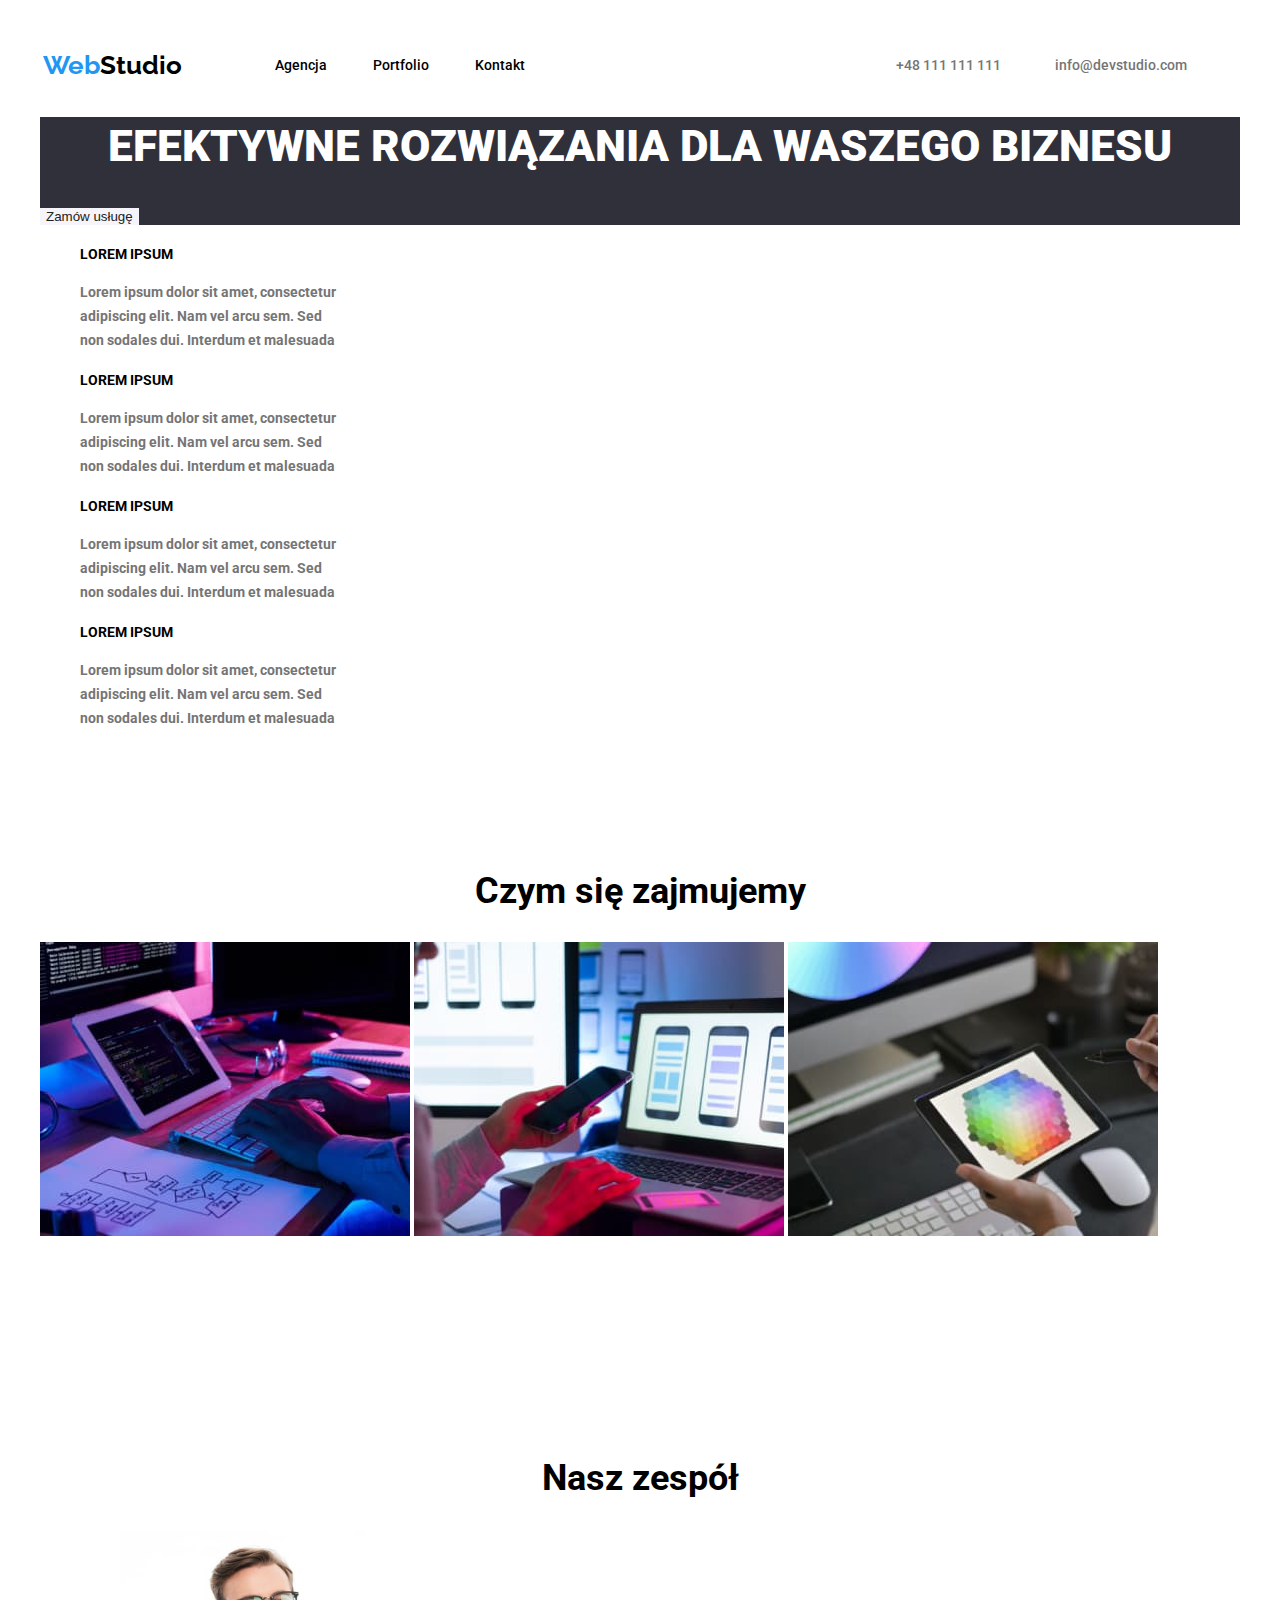
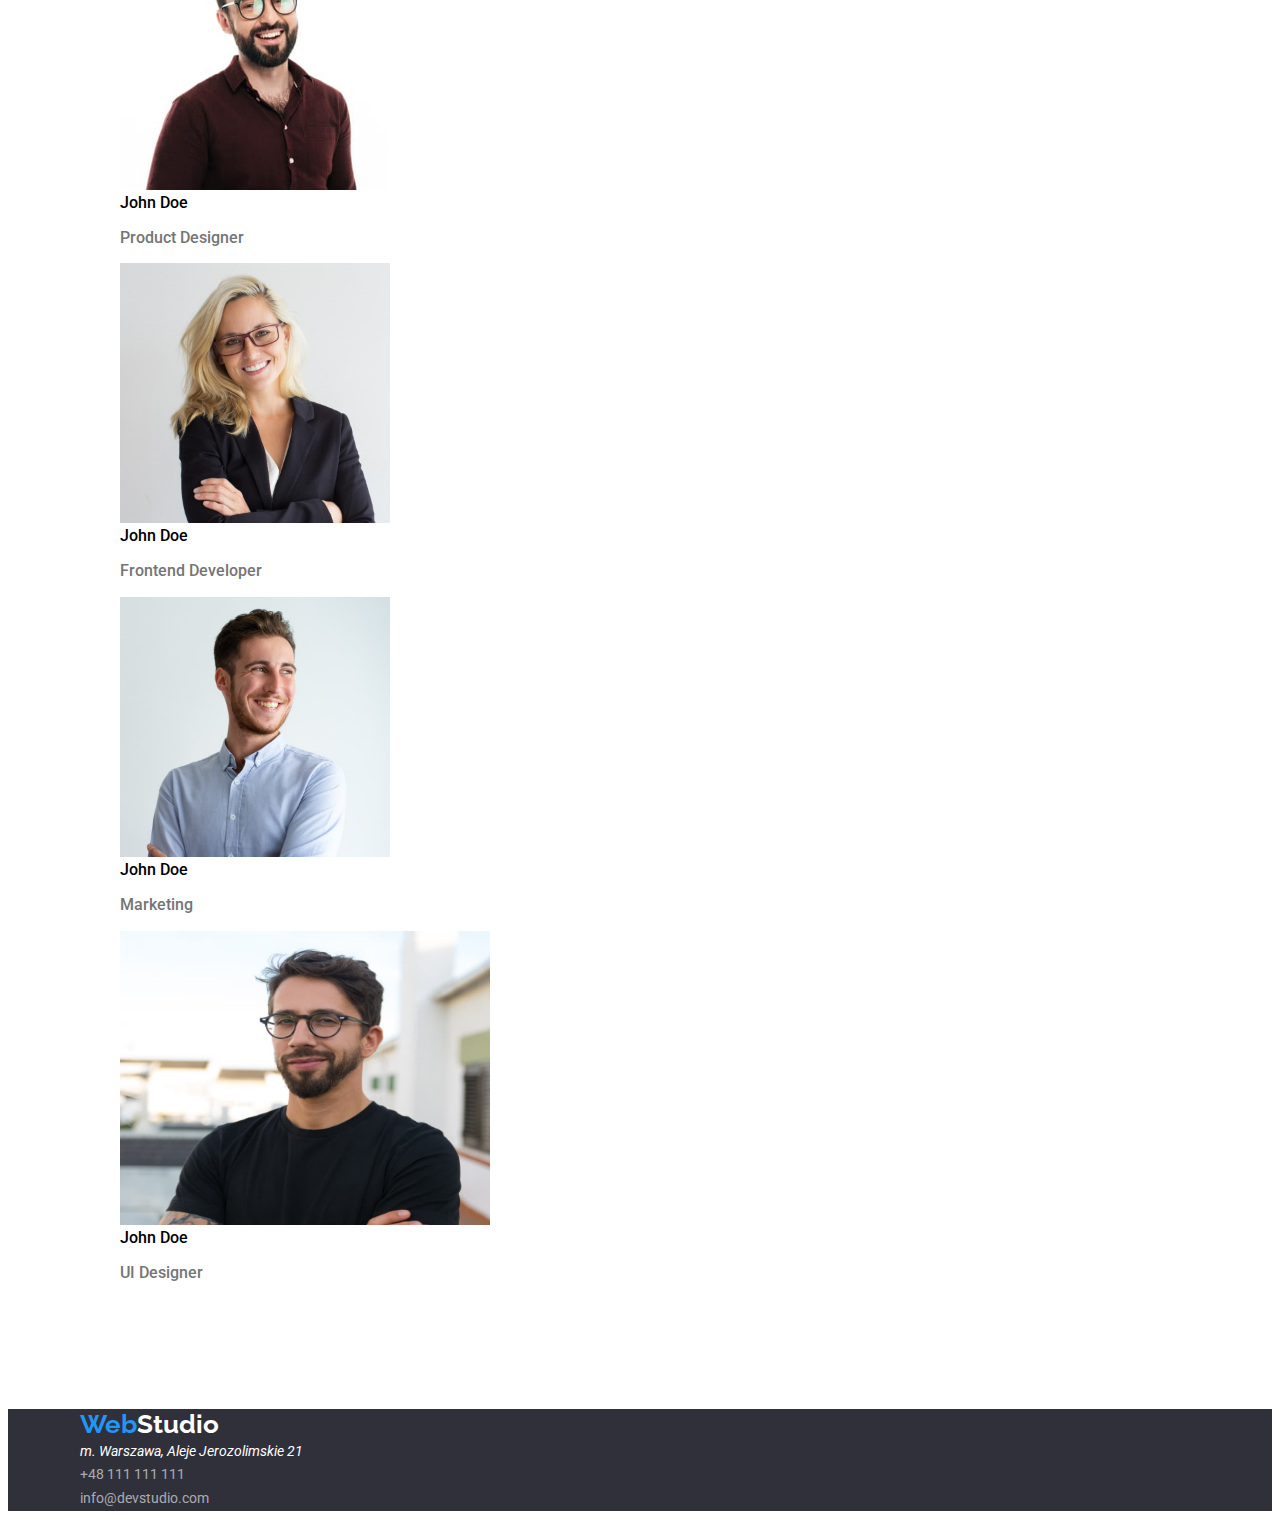
==== index.html @ 6ade0402 "put header into nav" ====
<!DOCTYPE html>
<html lang="pl">
  <head>
    <meta charset="UTF-8" />
    <meta name="description" content="Doradztwo biznesowe" />
    <title>WebStudio</title>
    <link rel="preconnect" href="https://fonts.googleapis.com" />
    <link rel="preconnect" href="https://fonts.gstatic.com" crossorigin />
    <link
      href="https://fonts.googleapis.com/css2?family=Raleway:wght@700&family=Roboto:wght@400;500;700;900&display=swap"
      rel="stylesheet"
    />
    <link href="css/styles.css" rel="stylesheet" />
    <link
      rel="stylesheet"
      href="https://cdnjs.cloudflare.com/ajax/libs/modern-normalize/1.1.0/modern-normalize.min.css"
      integrity="sha512-wpPYUAdjBVSE4KJnH1VR1HeZfpl1ub8YT/NKx4PuQ5NmX2tKuGu6U/JRp5y+Y8XG2tV+wKQpNHVUX03MfMFn9Q=="
      crossorigin="anonymous"
      referrerpolicy="no-referrer"
    />
  </head>
  <body>
    <header class="top">
      <div class="container">
        <nav>
          <a class="logo top-logo" href="./index.html">
            <span class="blue-text">Web</span
            ><span class="black-text">Studio</span>
          </a>
          <ul class="menu">
            <li class="menu-component">
              <a class="link" href="./agencja">Agencja</a>
            </li>
            <li class="menu-component">
              <a class="link" href="./portfolio.html">Portfolio</a>
            </li>
            <li class="menu-component">
              <a class="link" href="./kontakt">Kontakt</a>
            </li>
          </ul>
          <ul class="contact-list">
            <li class="contact-address">
              <a class="contact" href="tel:+48111111111">+48 111 111 111</a>
            </li>
            <li class="contact-address">
              <a class="contact" href="mailto:info@devstudio.com"
                >info@devstudio.com</a
              >
            </li>
          </ul>
        </nav>
      </div>
    </header>
    <main>
      <div class="container">
        <div class="dark-background">
          <h1 class="first-headline">
            EFEKTYWNE ROZWIĄZANIA DLA WASZEGO BIZNESU
          </h1>
          <button class="single-button" type="button">Zamów usługę</button>
        </div>
      </div>
      <div class="container">
        <ul>
          <li class="small-header">
            LOREM IPSUM
            <p class="latin-text">
              Lorem ipsum dolor sit amet, consectetur <br />
              adipiscing elit. Nam vel arcu sem. Sed <br />
              non sodales dui. Interdum et malesuada
            </p>
          </li>
          <li class="small-header">
            LOREM IPSUM
            <p class="latin-text">
              Lorem ipsum dolor sit amet, consectetur <br />
              adipiscing elit. Nam vel arcu sem. Sed <br />
              non sodales dui. Interdum et malesuada
            </p>
          </li>
          <li class="small-header">
            LOREM IPSUM
            <p class="latin-text">
              Lorem ipsum dolor sit amet, consectetur <br />
              adipiscing elit. Nam vel arcu sem. Sed <br />
              non sodales dui. Interdum et malesuada
            </p>
          </li>
          <li class="small-header">
            LOREM IPSUM
            <p class="latin-text">
              Lorem ipsum dolor sit amet, consectetur <br />
              adipiscing elit. Nam vel arcu sem. Sed <br />
              non sodales dui. Interdum et malesuada
            </p>
          </li>
        </ul>
      </div>
      <section class="section">
        <div class="container">
          <h2 class="medium-header">Czym się zajmujemy</h2>
          <img
            alt="working programer and his desk"
            width="370"
            height="294"
            src="images/first.jpg"
          />
          <img
            alt="application designer"
            width="370"
            height="294"
            src="images/second.jpg"
          />
          <img
            alt="graphic tablet and colour selection"
            width="370"
            height="294"
            src="images/third.jpg"
          />
        </div>
      </section>
      <section class="section">
        <div class="container">
          <h2 class="medium-header">Nasz zespół</h2>
          <ul>
            <li>
              <figure>
                <img
                  alt="picture of a product designer"
                  width="270"
                  height="260"
                  src="images/productdesign.jpg"
                />
                <figcaption class="name">
                  John Doe
                  <p class="position">Product Designer</p>
                </figcaption>
              </figure>
            </li>
            <li>
              <figure>
                <img
                  alt="picture of a frontend developer"
                  width="270"
                  height="260"
                  src="images/frontend.jpg"
                />
                <figcaption class="name">
                  John Doe
                  <p class="position">Frontend Developer</p>
                </figcaption>
              </figure>
            </li>
            <li>
              <figure>
                <img
                  alt="picture of a marketing specialist"
                  width="270"
                  height="260"
                  src="images/marketing.jpg"
                />
                <figcaption class="name">
                  John Doe
                  <p class="position">Marketing</p>
                </figcaption>
              </figure>
            </li>
            <li>
              <figure>
                <img
                  alt="picture of a UI designer"
                  width="370"
                  height="294"
                  src="images/uidesigner.jpg"
                />
                <figcaption class="name">
                  John Doe
                  <p class="position">UI Designer</p>
                </figcaption>
              </figure>
            </li>
          </ul>
        </div>
      </section>
    </main>
    <footer class="footer-background">
      <div class="container">
        <ul>
          <li>
            <a
              class="logo"
              href="https://zofiasylwisty.github.io/goit-markup-hw-01/"
            >
              <span class="blue-text">Web</span
              ><span class="white-text">Studio</span>
            </a>
          </li>
          <li>
            <address class="location">
              m. Warszawa, Aleje Jerozolimskie 21
            </address>
          </li>
          <li>
            <a class="bottom-links" href="tel:+48111111111">+48 111 111 111</a>
          </li>
          <li>
            <a class="bottom-links" href="mailto:info@devstudio.com"
              >info@devstudio.com</a
            >
          </li>
        </ul>
      </div>
    </footer>
  </body>
</html>
---- css/styles.css ----
body {
  font-family: "Roboto", sans-serif;
  font-family: inherit;
  background: var(--first-color);
  background: inherit;
}
:root {
  --first-color: #ffffff;
  --second-color: #f5f4fa;
  --third-color: #757575;
  --fourth-color: #2f303a;
  --fifth-color: #000000;
  --sixth-color: #212121;
  --seventh-color: #2196f3;
  --eight-color: #ffffff99;
}
.blue-text {
  font-family: "Raleway";
  font-size: 26px;
  font-weight: 700;
  line-height: 1.19;
  color: var(--seventh-color);
  text-decoration: none;
}
.black-text {
  font-family: "Raleway";
  font-size: 26px;
  font-weight: 700;
  line-height: 1.19;
  color: var(--fifth-color);
  text-decoration: none;
}
.white-text {
  font-family: "Raleway";
  font-size: 26px;
  font-weight: 700;
  line-height: 1.19;
  color: var(--first-color);
  text-decoration: none;
}
.logo {
  font-family: "Raleway";
  font-weight: 700;
  font-size: 26px;
  line-height: 1.19;
  text-decoration: none;
}
.link {
  font-family: "Roboto";
  font-weight: 500;
  font-size: 14px;
  line-height: 1.14;
  text-decoration: none;
  color: var(--fifth-color);
}
.link:hover,
.link:focus,
.link:active {
  color: var(--seventh-color);
}
.contact {
  font-family: "Roboto";
  font-size: 14px;
  font-weight: 500;
  line-height: 1.14;
  text-decoration: none;
  color: var(--third-color);
}
.contact:hover,
.contact:focus,
.contact:active {
  color: var(--seventh-color);
}
.dark-background {
  background-color: var(--fourth-color);
}
.first-headline {
  font-family: "Roboto";
  font-size: 44px;
  font-weight: 900;
  line-height: 1.36;
  text-align: center;
  color: var(--first-color);
  background-color: var(--fourth-color);
}
.single-button {
  color: var(--sixth-color);
  background-color: var(--second-color);
  cursor: pointer;
  border: none;
}
.single-button:hover,
.single-button:focus,
.single-button:active {
  color: var(--first-color);
  background-color: var(--seventh-color);
  border: none;
  text-align: center;
  display: flex;
  justify-content: center;
}
.filter {
  color: var(--sixth-color);
  background-color: var(--second-color);
  cursor: pointer;
  border: none;
  border: none;
  font-family: "Roboto";
  font-size: 16px;
  font-weight: 500;
  line-height: 1.16;
  text-align: center;
  display: flex;
  justify-content: center;
}
.filter:hover,
.filter:focus,
.filter:active {
  color: var(--first-color);
  background-color: var(--seventh-color);
}
.small-header {
  font-family: "Roboto";
  font-size: 14px;
  font-weight: 700;
  line-height: 1.87;
  color: var(--fifth-color);
}
.latin-text {
  font-family: "Roboto";
  font-size: 14px;
  line-height: 1.71;
  color: var(--third-color);
}
.medium-header {
  font-family: "Roboto";
  font-size: 36px;
  font-weight: 700;
  line-height: 1.16;
  color: var(--fifth-color);
  text-align: center;
}
.name {
  font-family: "Roboto";
  font-size: 16px;
  font-weight: 500;
  line-height: 1.18;
  color: var(--fifth-color);
}
.position {
  font-family: "Roboto";
  font-size: 16px;
  line-height: 1.18;
  color: var(--third-color);
}
.term {
  color: var(--sixth-color);
  font-family: "Roboto";
  font-size: 18px;
  font-weight: 700;
  line-height: 2;
}
.definition {
  color: var(--third-color);
  font-family: "Roboto";
  font-size: 16px;
  line-height: 1.8;
}
.footer-background {
  background-color: var(--fourth-color);
}
.location {
  font-family: "Roboto";
  font-size: 14px;
  line-height: 1.7;
  color: var(--first-color);
}
.bottom-links {
  color: var(--eight-color);
  font-family: "Roboto";
  font-size: 14px;
  line-height: 1.7;
  text-decoration: none;
}
.bottom-links:hover,
.bottom-links:focus,
.bottom-links:active {
  color: var(--seventh-color);
}
.container {
  max-width: 1200px;
  margin: 0 auto;
}
.section {
  padding-top: 94px;
  padding-bottom: 94px;
}
.top {
  height: 80px;
  display: flex;
  justify-content: space-between;
}
.logo-top {
  width: 145px;
  height: 31px;
  margin: 24px 93px 25px 215px;
}
nav {
  display: flex;
  flex-direction: row;
  align-items: center;
}
.menu {
  display: flex;
  padding-top: 32px;
  padding-bottom: 32px;
  padding-left: 93px;
  margin-right: 371px;
}
.menu > .menu-component:not(:last-child) {
  margin-right: 46px;
}
.contact-list {
  display: flex;
  display: block;
  padding-top: 32px;
  padding-bottom: 32px;
  padding-left: 0;
  align-items: center;
}
.contact-list > .contact-address {
  display: flex;
  display: inline-block;
  flex-direction: row;
  margin-right: 50px;
}
li {
  list-style: none;
}
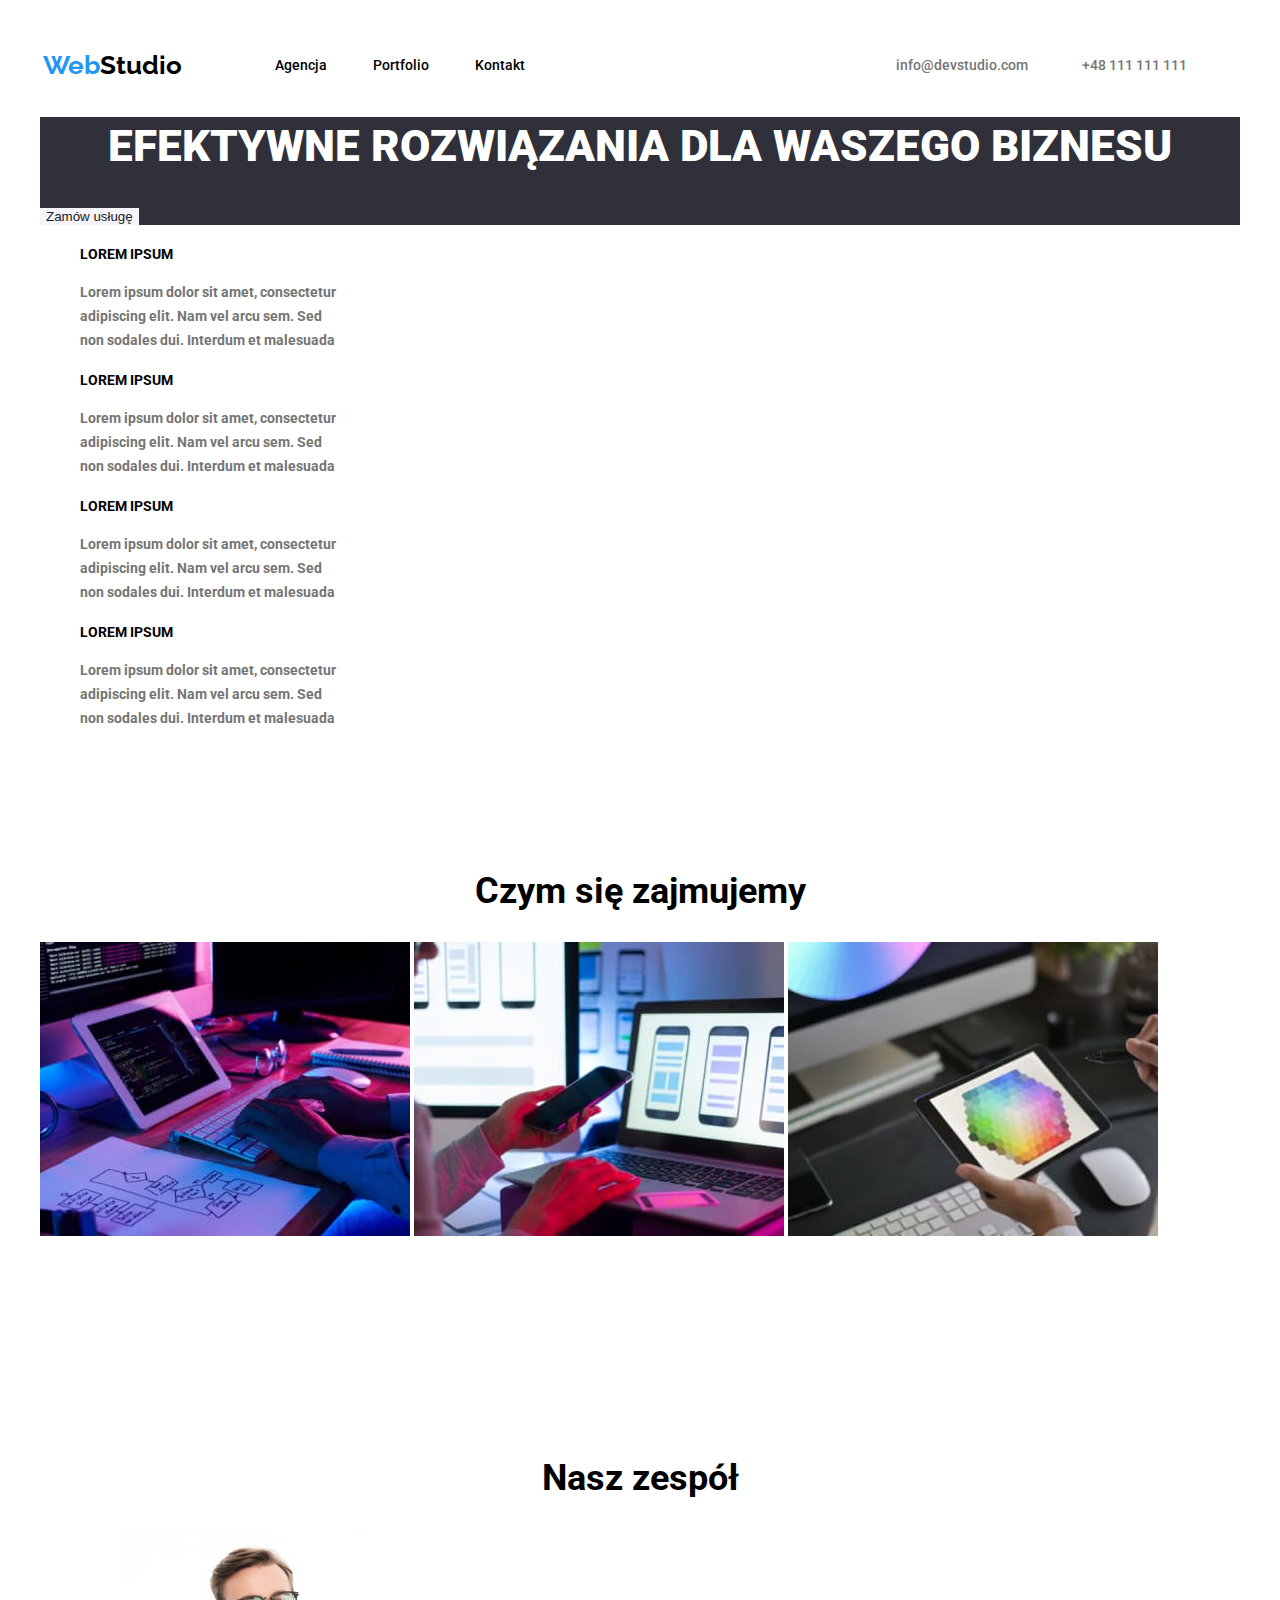
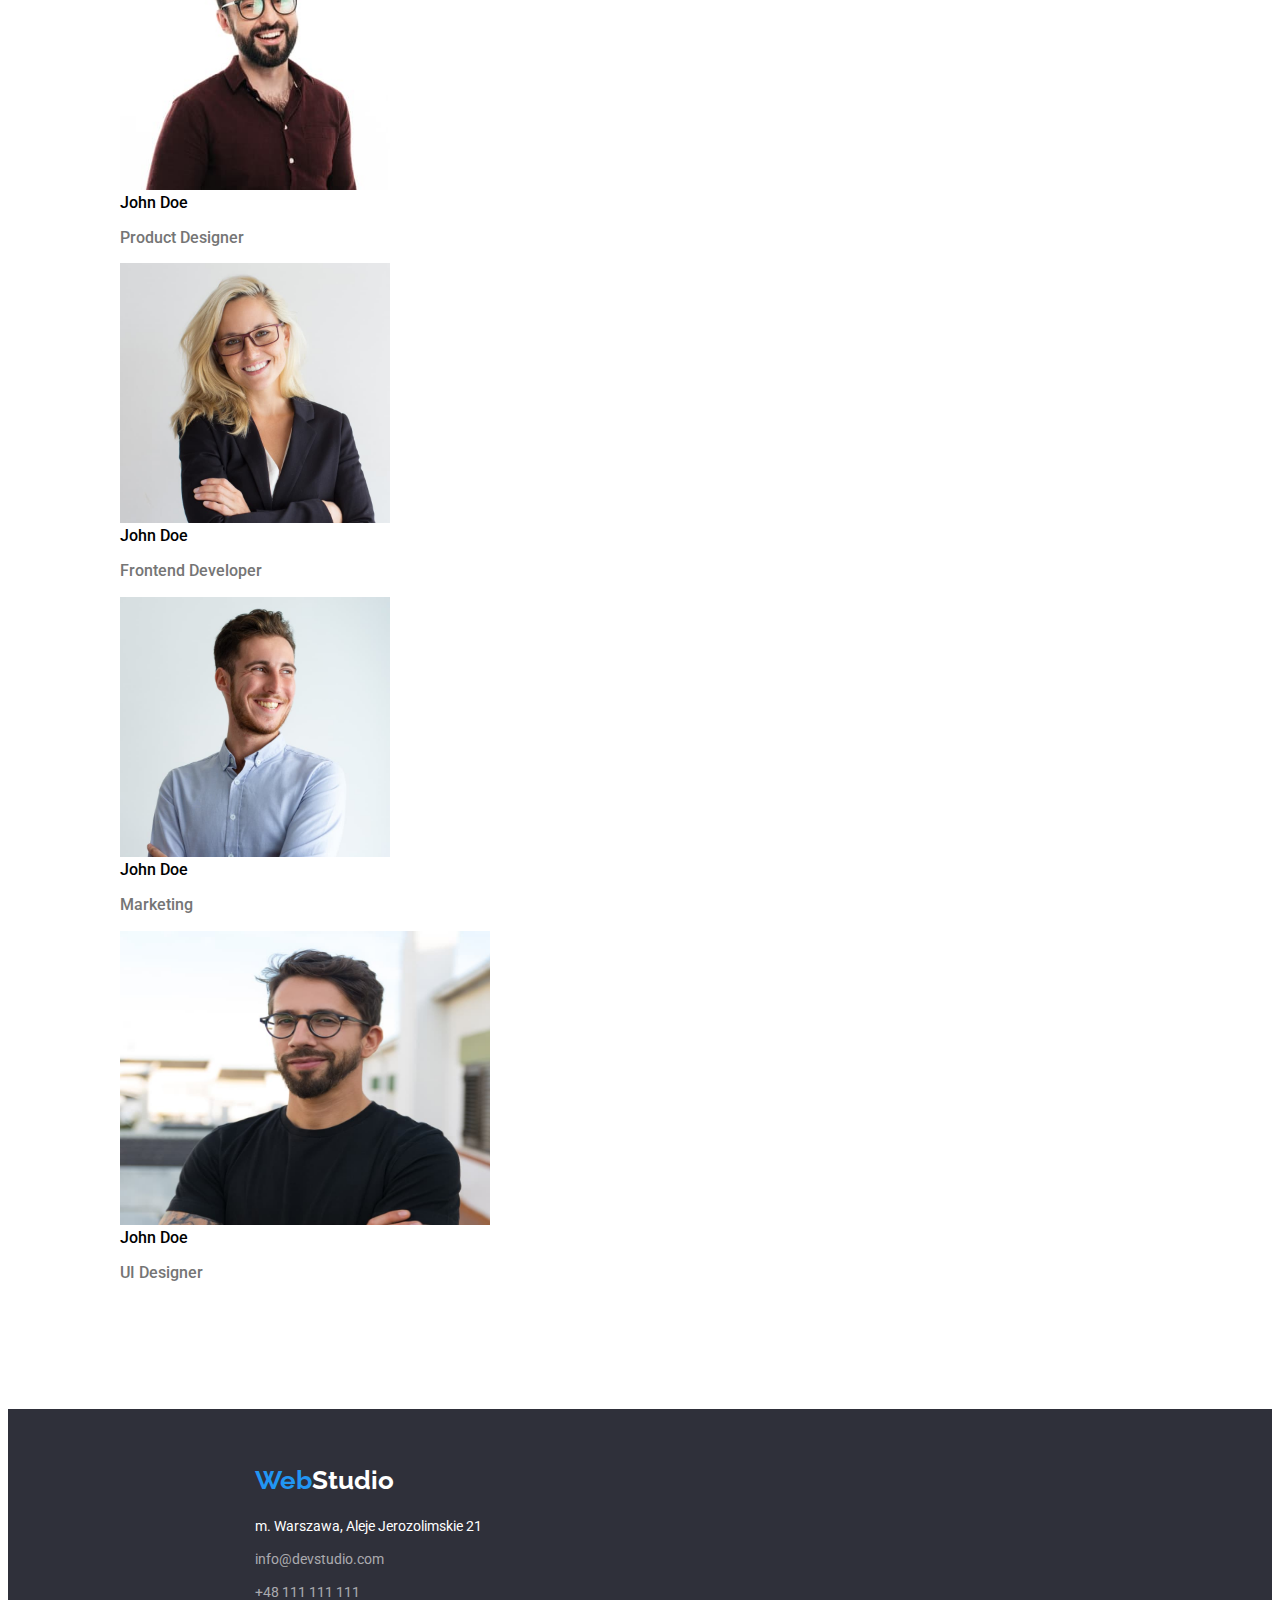
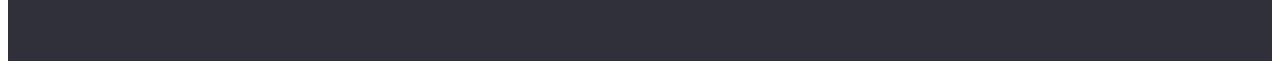
==== commit 1d08bb14: "footer" ====
--- a/index.html
+++ b/index.html
@@ -40,12 +40,12 @@
           </ul>
           <ul class="contact-list">
             <li class="contact-address">
-              <a class="contact" href="tel:+48111111111">+48 111 111 111</a>
-            </li>
-            <li class="contact-address">
               <a class="contact" href="mailto:info@devstudio.com"
                 >info@devstudio.com</a
               >
+            </li>
+            <li class="contact-address">
+              <a class="contact" href="tel:+48111111111">+48 111 111 111</a>
             </li>
           </ul>
         </nav>
@@ -185,8 +185,8 @@
     </main>
     <footer class="footer-background">
       <div class="container">
-        <ul>
-          <li>
+        <ul class="footer-components">
+          <li class="bottom-logo">
             <a
               class="logo"
               href="https://zofiasylwisty.github.io/goit-markup-hw-01/"
@@ -195,19 +195,19 @@
               ><span class="white-text">Studio</span>
             </a>
           </li>
-          <li>
+          <li class="addresses">
             <address class="location">
               m. Warszawa, Aleje Jerozolimskie 21
             </address>
           </li>
-          <li>
-            <a class="bottom-links" href="tel:+48111111111">+48 111 111 111</a>
-          </li>
-          <li>
+          <li class="addresses">
             <a class="bottom-links" href="mailto:info@devstudio.com"
               >info@devstudio.com</a
             >
           </li>
+          <li class="addresses">
+            <a class="bottom-links" href="tel:+48111111111">+48 111 111 111</a>
+          </li>
         </ul>
       </div>
     </footer>
--- a/css/styles.css
+++ b/css/styles.css
@@ -172,6 +172,7 @@
 .location {
   font-family: "Roboto";
   font-size: 14px;
+  font-style: normal;
   line-height: 1.7;
   color: var(--first-color);
 }
@@ -237,3 +238,25 @@
 li {
   list-style: none;
 }
+.footer-components {
+  height: 252px;
+  background-color: var(--fourth-color);
+  display: flex;
+  flex-direction: column;
+  justify-content: center;
+  padding: 0;
+}
+.footer-components > .addresses:not(:last-child) {
+  margin-bottom: 9px;
+}
+.footer-components > .addresses:first-child {
+  margin-top: 20px;
+}
+.addresses {
+  margin-left: 215px;
+}
+.bottom-logo {
+  margin-right: auto;
+  margin-left: 215px;
+  margin-bottom: 20px;
+}
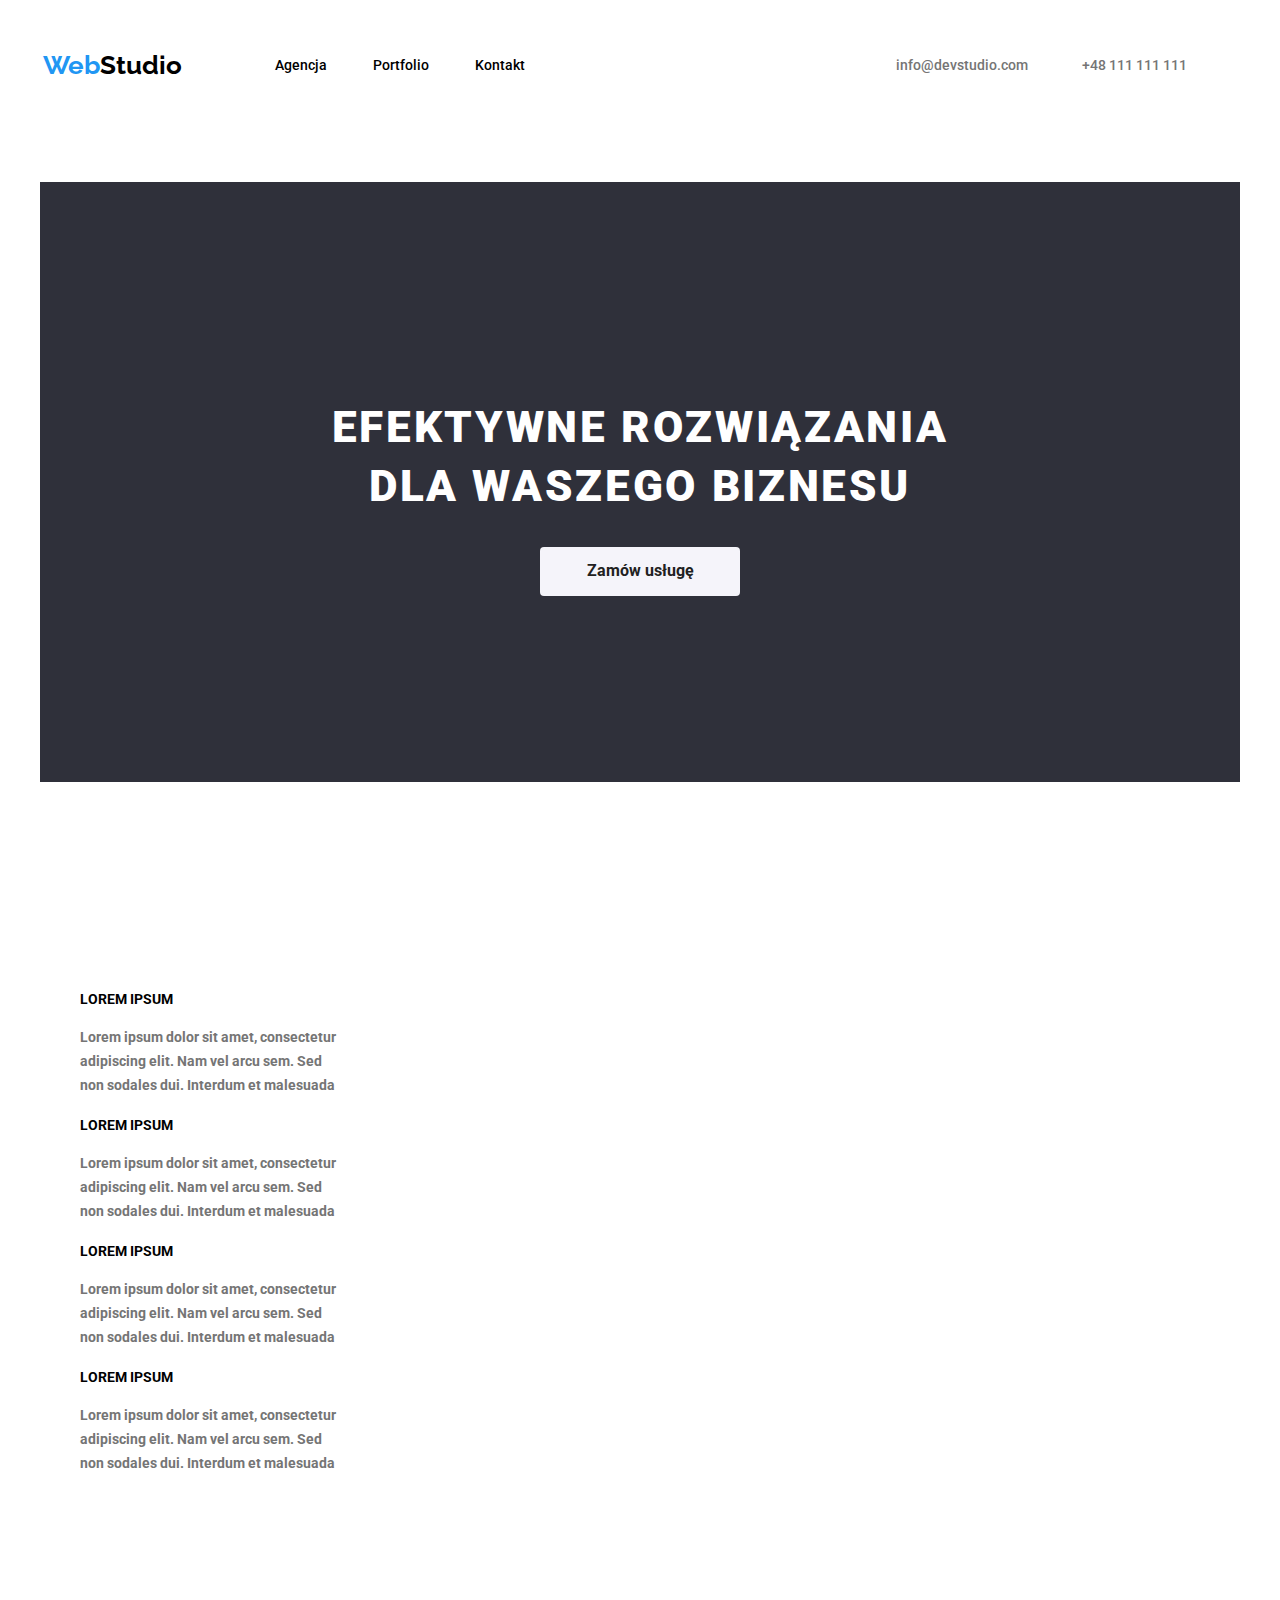
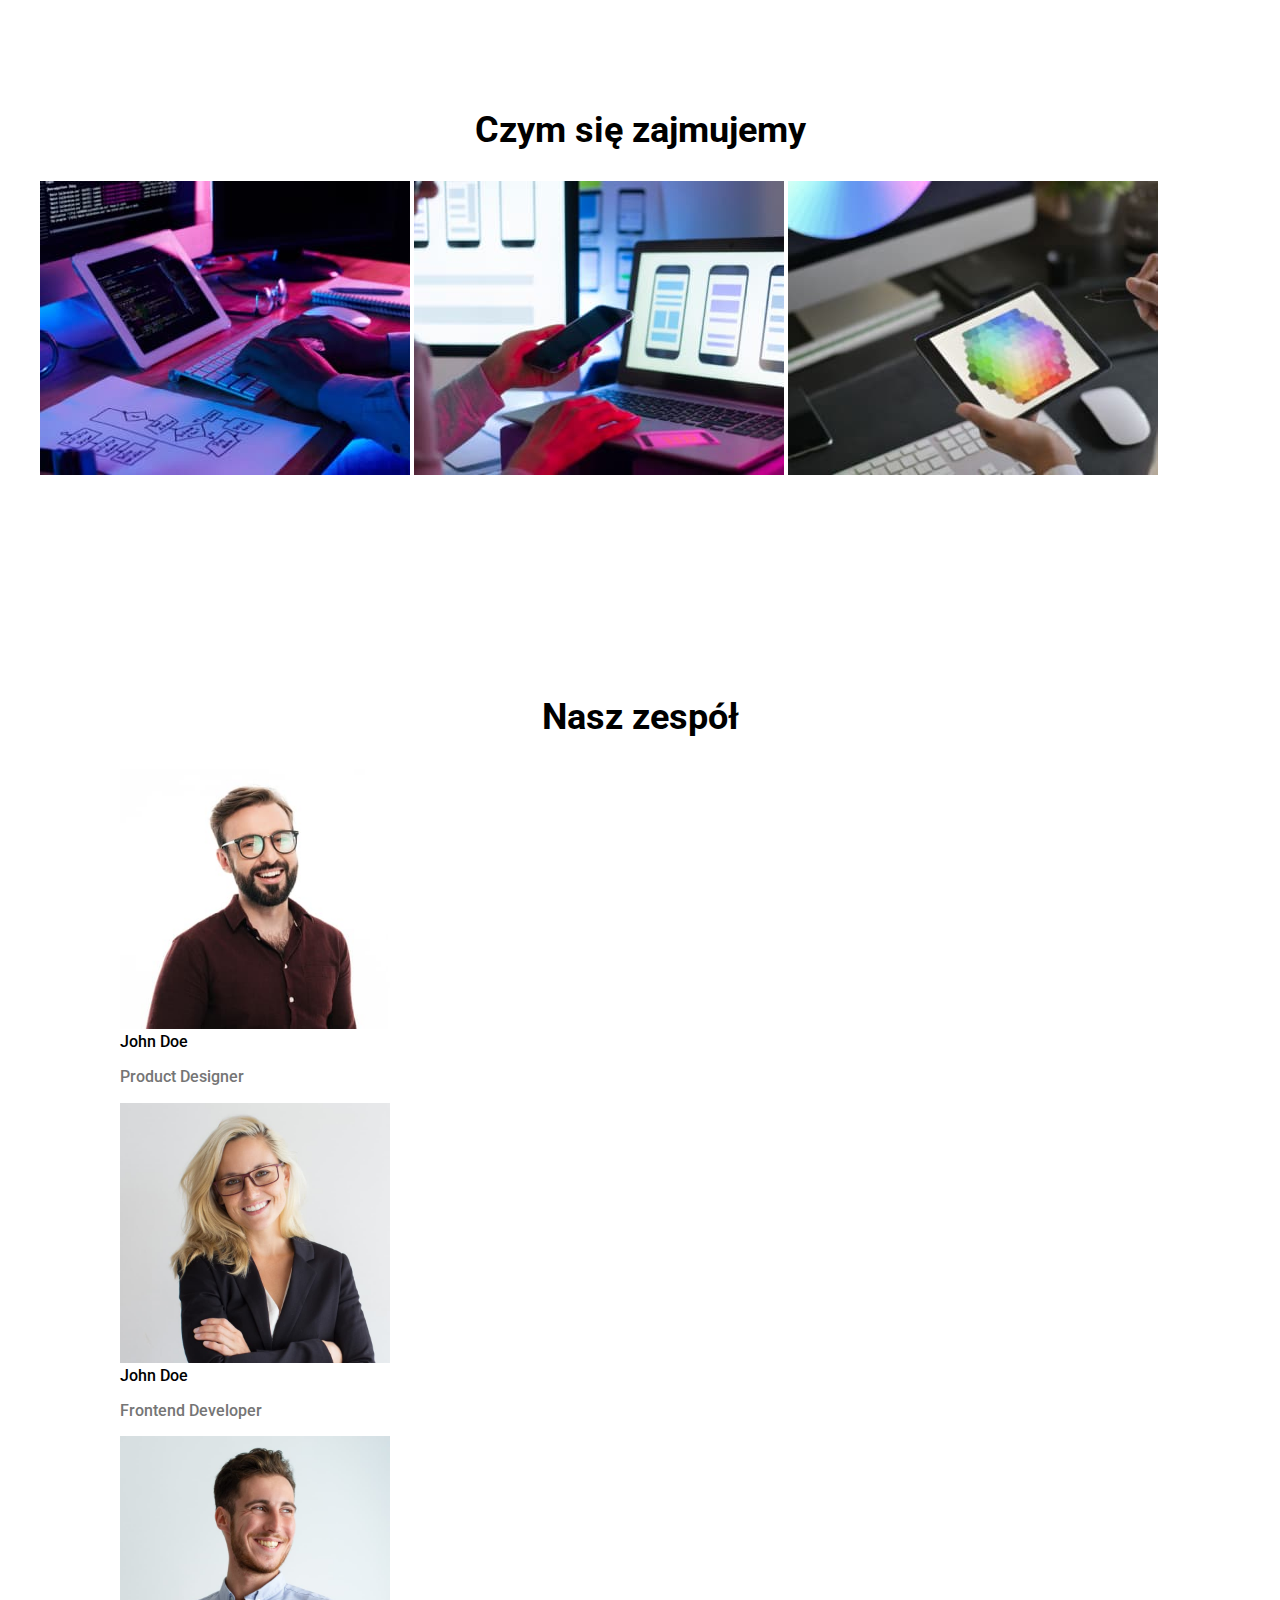
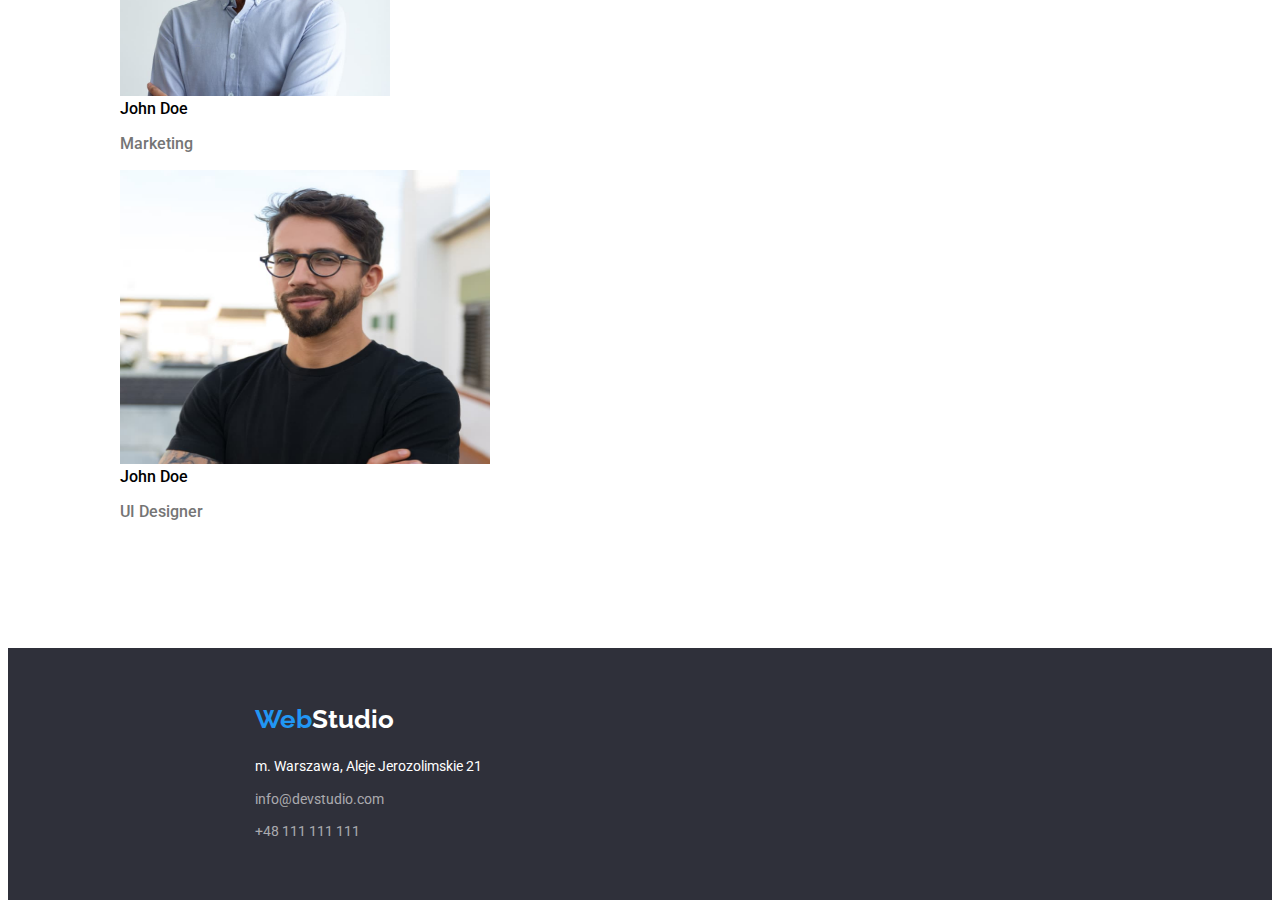
==== commit 0b80518a: "button on main page" ====
--- a/index.html
+++ b/index.html
@@ -52,50 +52,54 @@
       </div>
     </header>
     <main>
-      <div class="container">
-        <div class="dark-background">
-          <h1 class="first-headline">
-            EFEKTYWNE ROZWIĄZANIA DLA WASZEGO BIZNESU
-          </h1>
-          <button class="single-button" type="button">Zamów usługę</button>
-        </div>
-      </div>
-      <div class="container">
-        <ul>
-          <li class="small-header">
-            LOREM IPSUM
-            <p class="latin-text">
-              Lorem ipsum dolor sit amet, consectetur <br />
-              adipiscing elit. Nam vel arcu sem. Sed <br />
-              non sodales dui. Interdum et malesuada
-            </p>
-          </li>
-          <li class="small-header">
-            LOREM IPSUM
-            <p class="latin-text">
-              Lorem ipsum dolor sit amet, consectetur <br />
-              adipiscing elit. Nam vel arcu sem. Sed <br />
-              non sodales dui. Interdum et malesuada
-            </p>
-          </li>
-          <li class="small-header">
-            LOREM IPSUM
-            <p class="latin-text">
-              Lorem ipsum dolor sit amet, consectetur <br />
-              adipiscing elit. Nam vel arcu sem. Sed <br />
-              non sodales dui. Interdum et malesuada
-            </p>
-          </li>
-          <li class="small-header">
-            LOREM IPSUM
-            <p class="latin-text">
-              Lorem ipsum dolor sit amet, consectetur <br />
-              adipiscing elit. Nam vel arcu sem. Sed <br />
-              non sodales dui. Interdum et malesuada
-            </p>
-          </li>
-        </ul>
-      </div>
+      <section class="section first-section">
+        <div class="container">
+          <div class="dark-background">
+            <h1 class="first-headline">
+              EFEKTYWNE ROZWIĄZANIA<br />DLA WASZEGO BIZNESU
+            </h1>
+            <button class="single-button" type="button">Zamów usługę</button>
+          </div>
+        </div>
+      </section>
+      <section class="section">
+        <div class="container">
+          <ul>
+            <li class="small-header">
+              LOREM IPSUM
+              <p class="latin-text">
+                Lorem ipsum dolor sit amet, consectetur <br />
+                adipiscing elit. Nam vel arcu sem. Sed <br />
+                non sodales dui. Interdum et malesuada
+              </p>
+            </li>
+            <li class="small-header">
+              LOREM IPSUM
+              <p class="latin-text">
+                Lorem ipsum dolor sit amet, consectetur <br />
+                adipiscing elit. Nam vel arcu sem. Sed <br />
+                non sodales dui. Interdum et malesuada
+              </p>
+            </li>
+            <li class="small-header">
+              LOREM IPSUM
+              <p class="latin-text">
+                Lorem ipsum dolor sit amet, consectetur <br />
+                adipiscing elit. Nam vel arcu sem. Sed <br />
+                non sodales dui. Interdum et malesuada
+              </p>
+            </li>
+            <li class="small-header">
+              LOREM IPSUM
+              <p class="latin-text">
+                Lorem ipsum dolor sit amet, consectetur <br />
+                adipiscing elit. Nam vel arcu sem. Sed <br />
+                non sodales dui. Interdum et malesuada
+              </p>
+            </li>
+          </ul>
+        </div>
+      </section>
       <section class="section">
         <div class="container">
           <h2 class="medium-header">Czym się zajmujemy</h2>
--- a/css/styles.css
+++ b/css/styles.css
@@ -71,30 +71,45 @@
 .contact:active {
   color: var(--seventh-color);
 }
+.first-section {
+  max-width: 1600px;
+}
 .dark-background {
   background-color: var(--fourth-color);
+  height: 600px;
+  display: flex;
+  flex-direction: column;
+  justify-content: center;
+  align-items: center;
 }
 .first-headline {
   font-family: "Roboto";
   font-size: 44px;
   font-weight: 900;
+  letter-spacing: 0.06em;
   line-height: 1.36;
   text-align: center;
   color: var(--first-color);
-  background-color: var(--fourth-color);
+  margin-bottom: 30px;
 }
 .single-button {
   color: var(--sixth-color);
   background-color: var(--second-color);
   cursor: pointer;
   border: none;
+  border-radius: 4px;
+  font-family: "Roboto";
+  font-size: 16px;
+  font-weight: 700;
+  line-height: 1.8;
+  padding: 10px;
+  width: 200px;
 }
 .single-button:hover,
 .single-button:focus,
 .single-button:active {
   color: var(--first-color);
   background-color: var(--seventh-color);
-  border: none;
   text-align: center;
   display: flex;
   justify-content: center;
@@ -240,7 +255,6 @@
 }
 .footer-components {
   height: 252px;
-  background-color: var(--fourth-color);
   display: flex;
   flex-direction: column;
   justify-content: center;
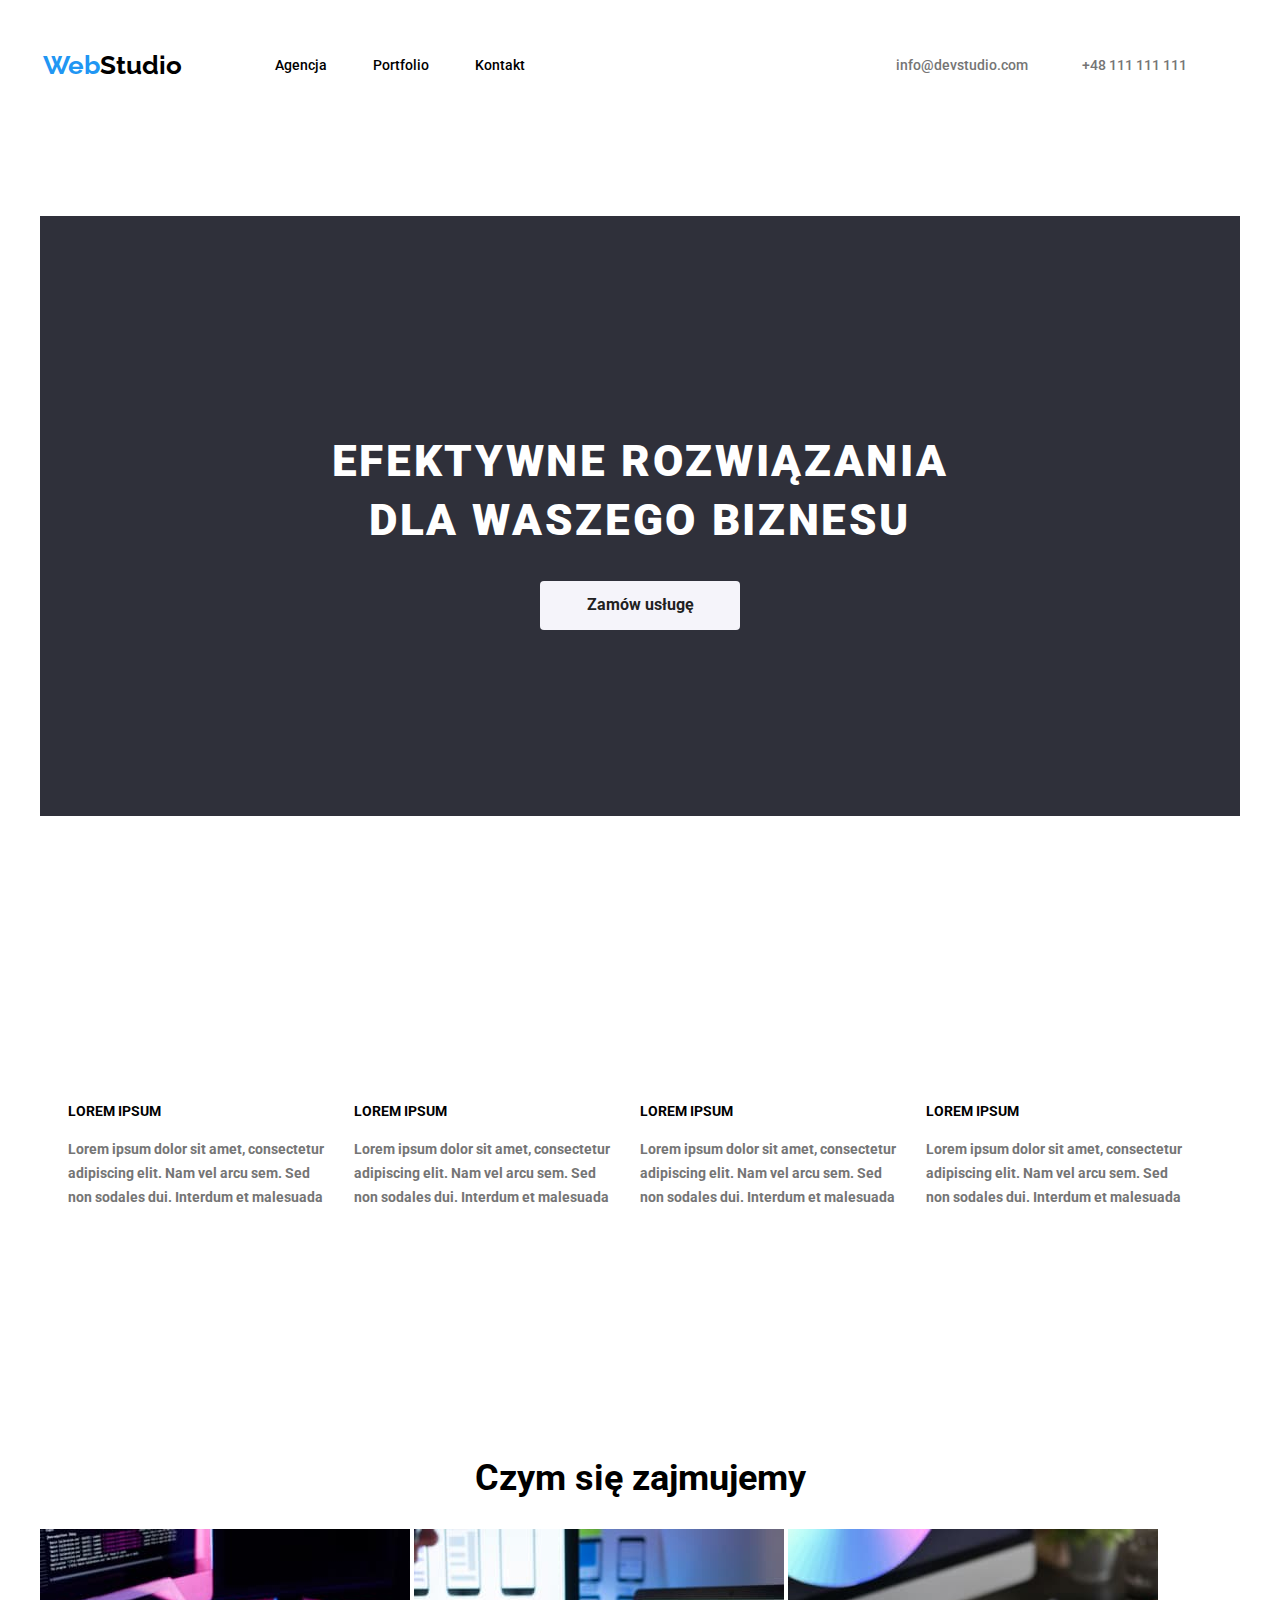
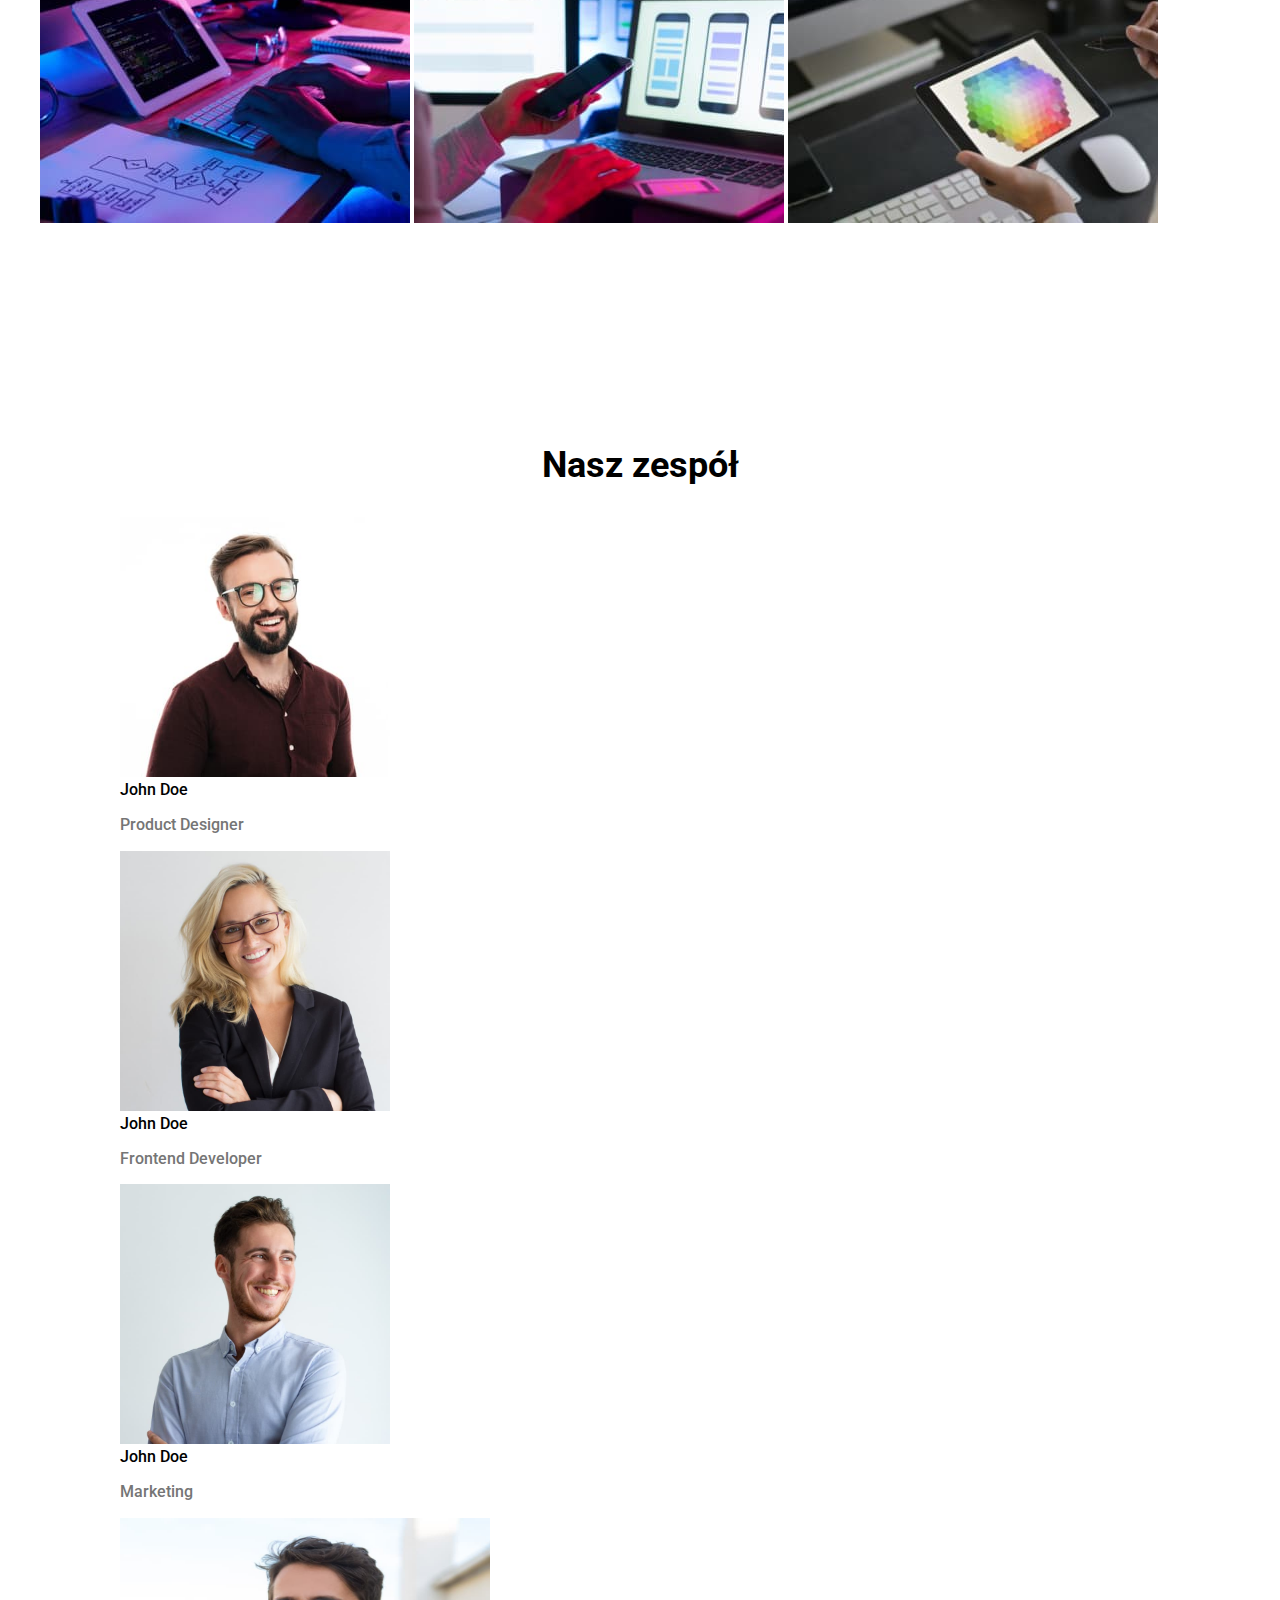
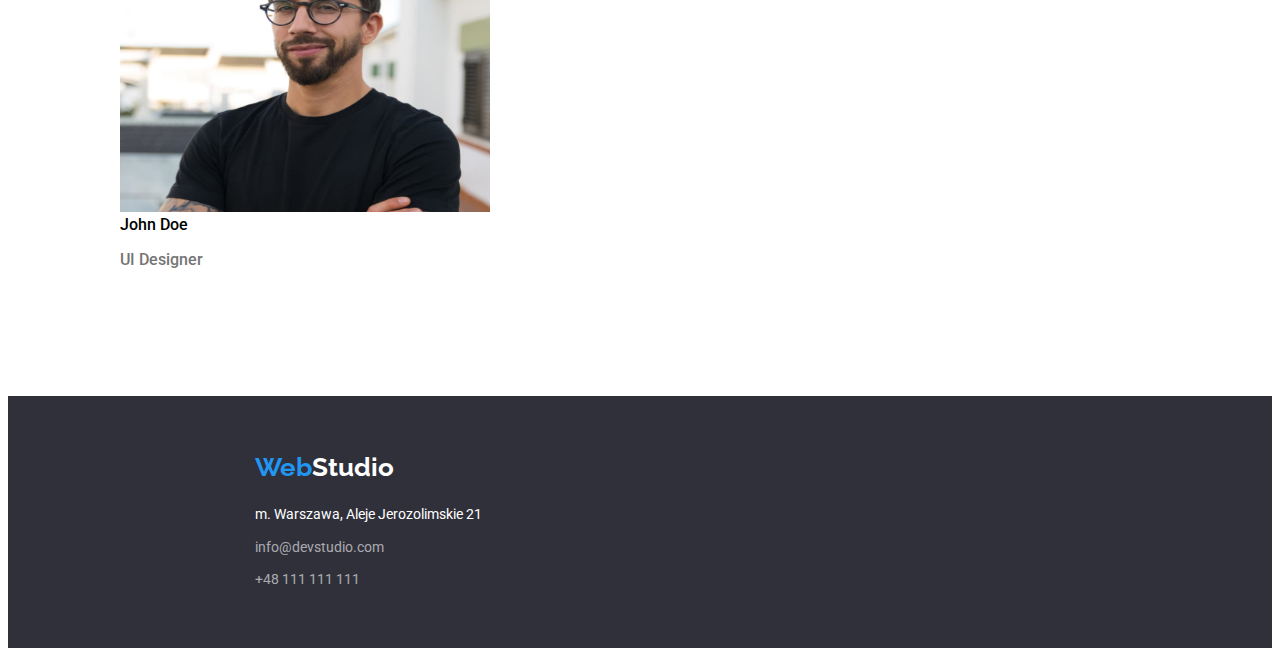
==== commit 88a2d98a: "lorem ipsum" ====
--- a/index.html
+++ b/index.html
@@ -64,7 +64,7 @@
       </section>
       <section class="section">
         <div class="container">
-          <ul>
+          <ul class="latin-list">
             <li class="small-header">
               LOREM IPSUM
               <p class="latin-text">
--- a/css/styles.css
+++ b/css/styles.css
@@ -140,6 +140,7 @@
   font-weight: 700;
   line-height: 1.87;
   color: var(--fifth-color);
+  margin-right: 30px;
 }
 .latin-text {
   font-family: "Roboto";
@@ -212,7 +213,6 @@
   padding-bottom: 94px;
 }
 .top {
-  height: 80px;
   display: flex;
   justify-content: space-between;
 }
@@ -274,3 +274,11 @@
   margin-left: 215px;
   margin-bottom: 20px;
 }
+.latin-list {
+  display: flex;
+  flex-direction: row;
+  justify-content: center;
+  padding-left: 0;
+  padding: auto;
+  margin-top: 94px;
+}
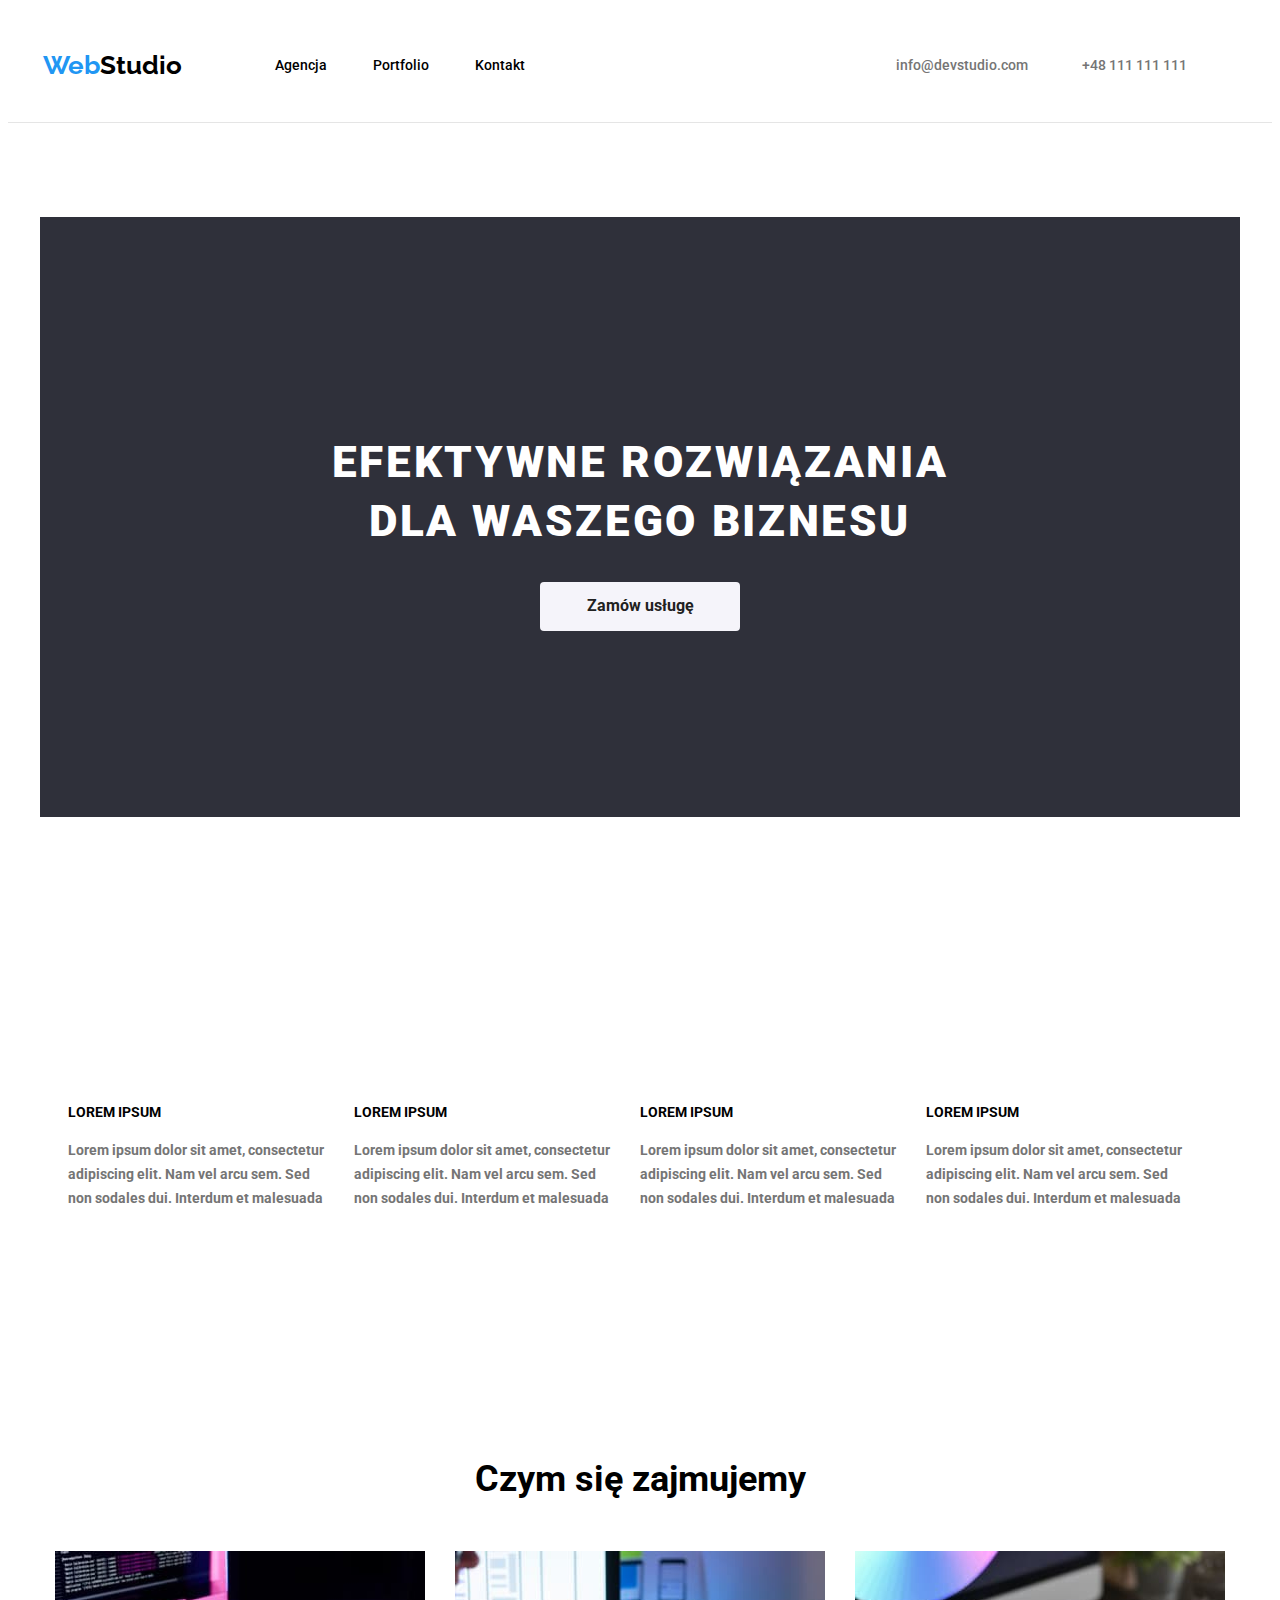
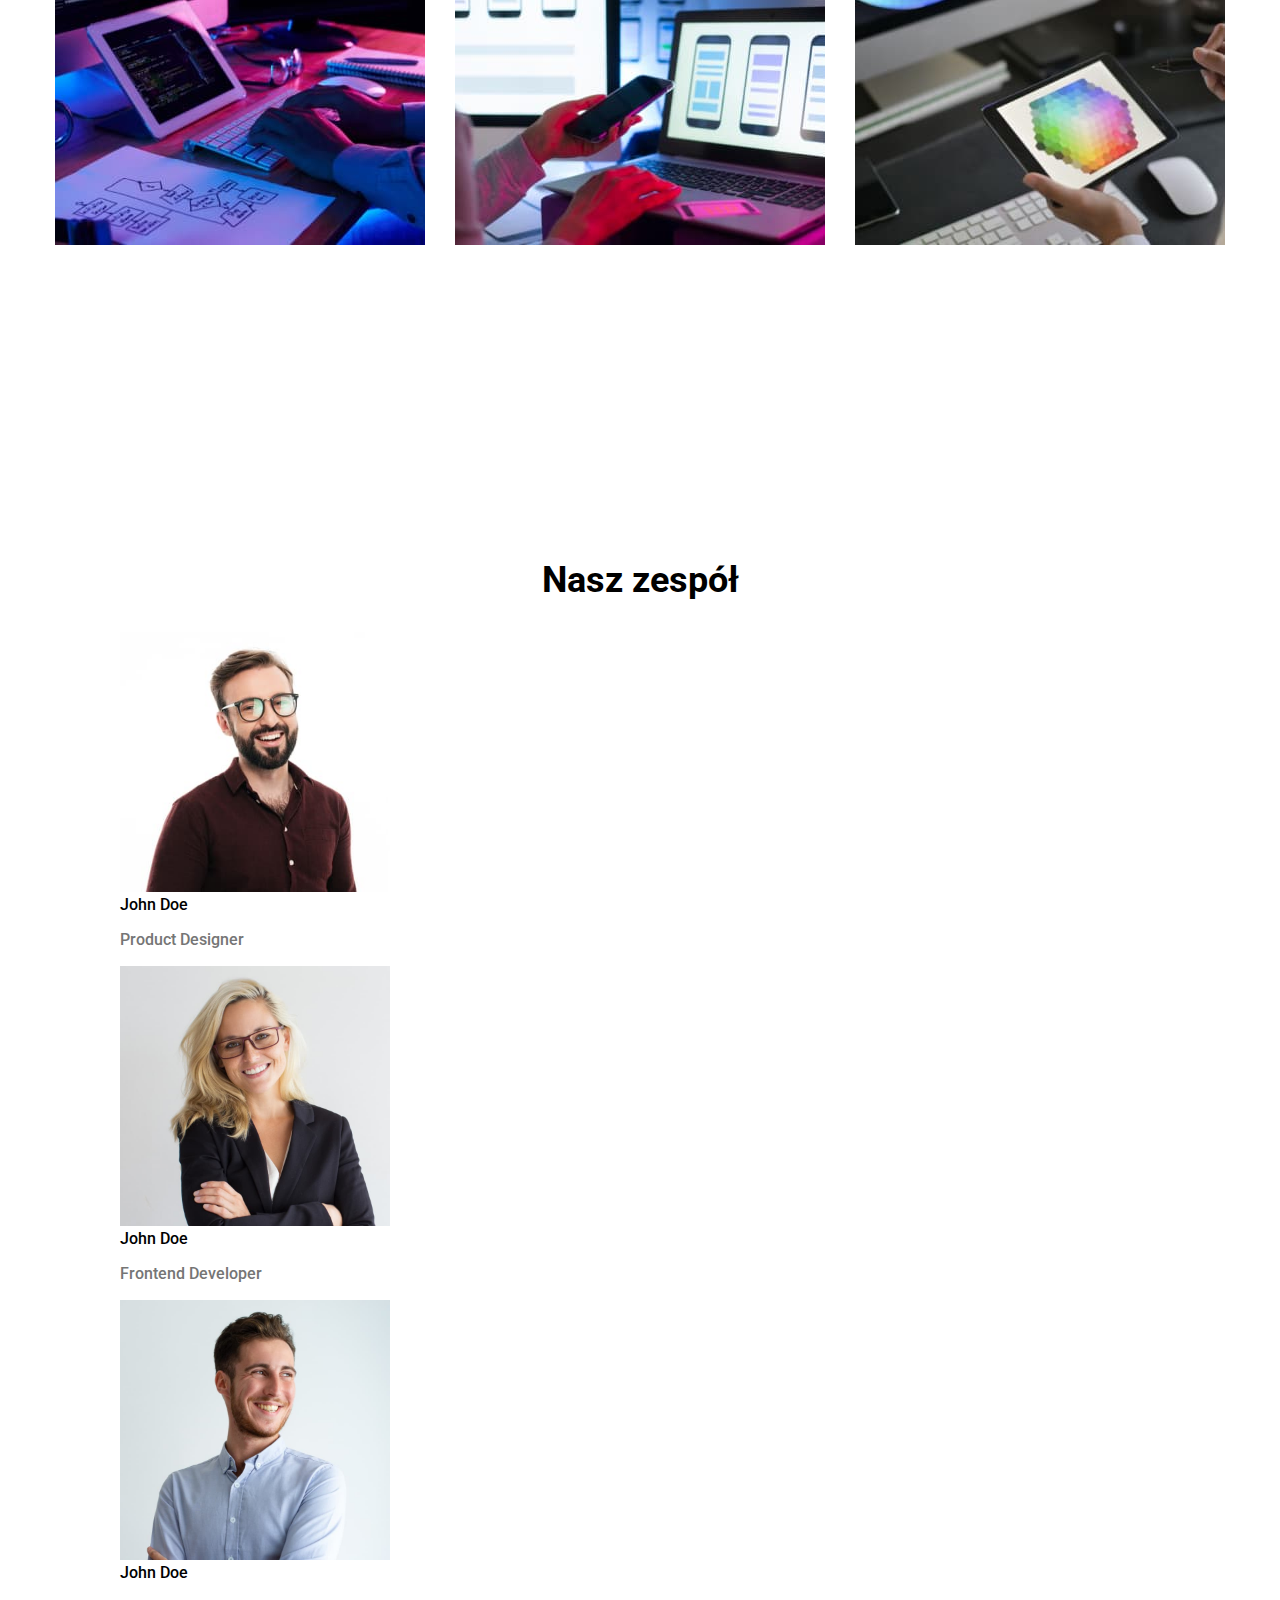
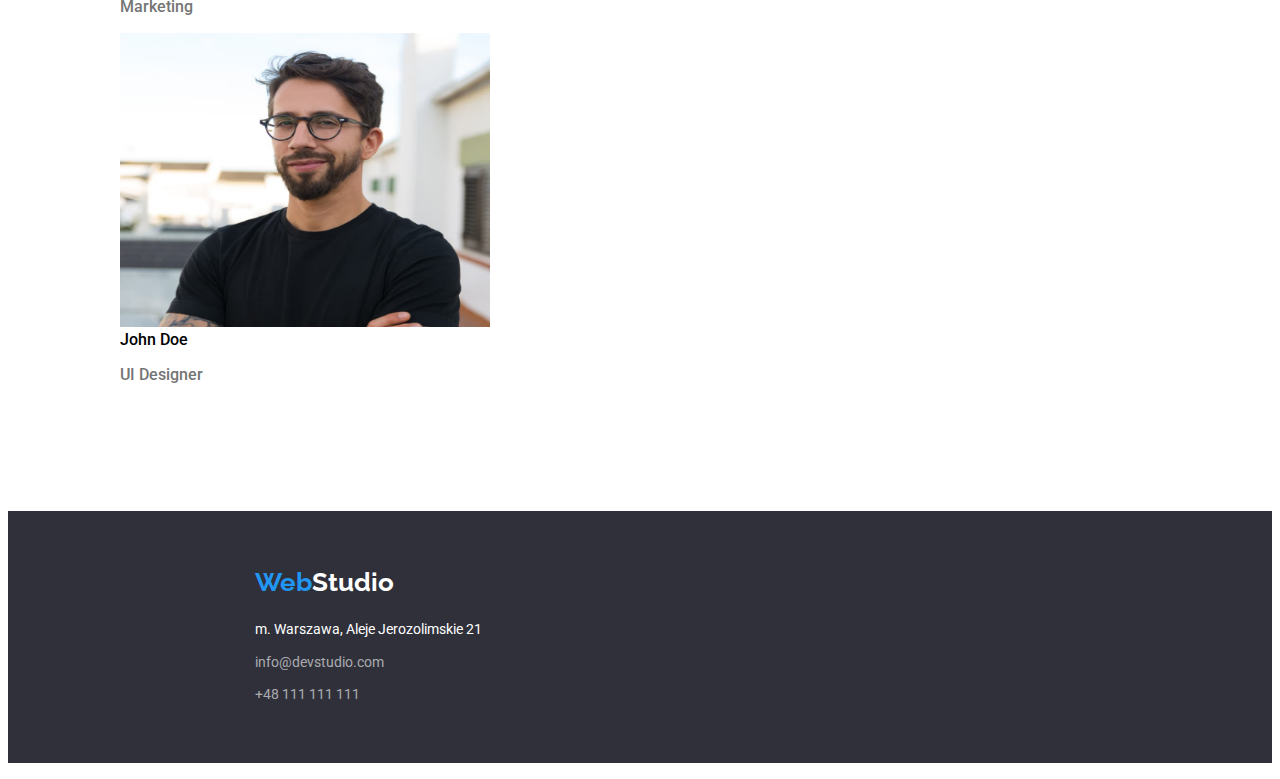
==== commit f11731d2: "next section" ====
--- a/index.html
+++ b/index.html
@@ -103,24 +103,32 @@
       <section class="section">
         <div class="container">
           <h2 class="medium-header">Czym się zajmujemy</h2>
-          <img
-            alt="working programer and his desk"
-            width="370"
-            height="294"
-            src="images/first.jpg"
-          />
-          <img
-            alt="application designer"
-            width="370"
-            height="294"
-            src="images/second.jpg"
-          />
-          <img
-            alt="graphic tablet and colour selection"
-            width="370"
-            height="294"
-            src="images/third.jpg"
-          />
+          <ul class="offers">
+            <li class="offer">
+              <img
+                alt="working programer and his desk"
+                width="370"
+                height="294"
+                src="images/first.jpg"
+              />
+            </li>
+            <li class="offer">
+              <img
+                alt="application designer"
+                width="370"
+                height="294"
+                src="images/second.jpg"
+              />
+            </li>
+            <li class="offer">
+              <img
+                alt="graphic tablet and colour selection"
+                width="370"
+                height="294"
+                src="images/third.jpg"
+              />
+            </li>
+          </ul>
         </div>
       </section>
       <section class="section">
--- a/css/styles.css
+++ b/css/styles.css
@@ -215,6 +215,8 @@
 .top {
   display: flex;
   justify-content: space-between;
+  max-width: 1600px;
+  border-bottom: 1px solid #e5e5e5;
 }
 .logo-top {
   width: 145px;
@@ -282,3 +284,14 @@
   padding: auto;
   margin-top: 94px;
 }
+.offers {
+  display: flex;
+  flex-wrap: wrap;
+  padding: 0;
+  margin-top: 50px;
+  margin-bottom: 94px;
+  justify-content: center;
+}
+.offers > .offer:not(:last-child) {
+  margin-right: 30px;
+}
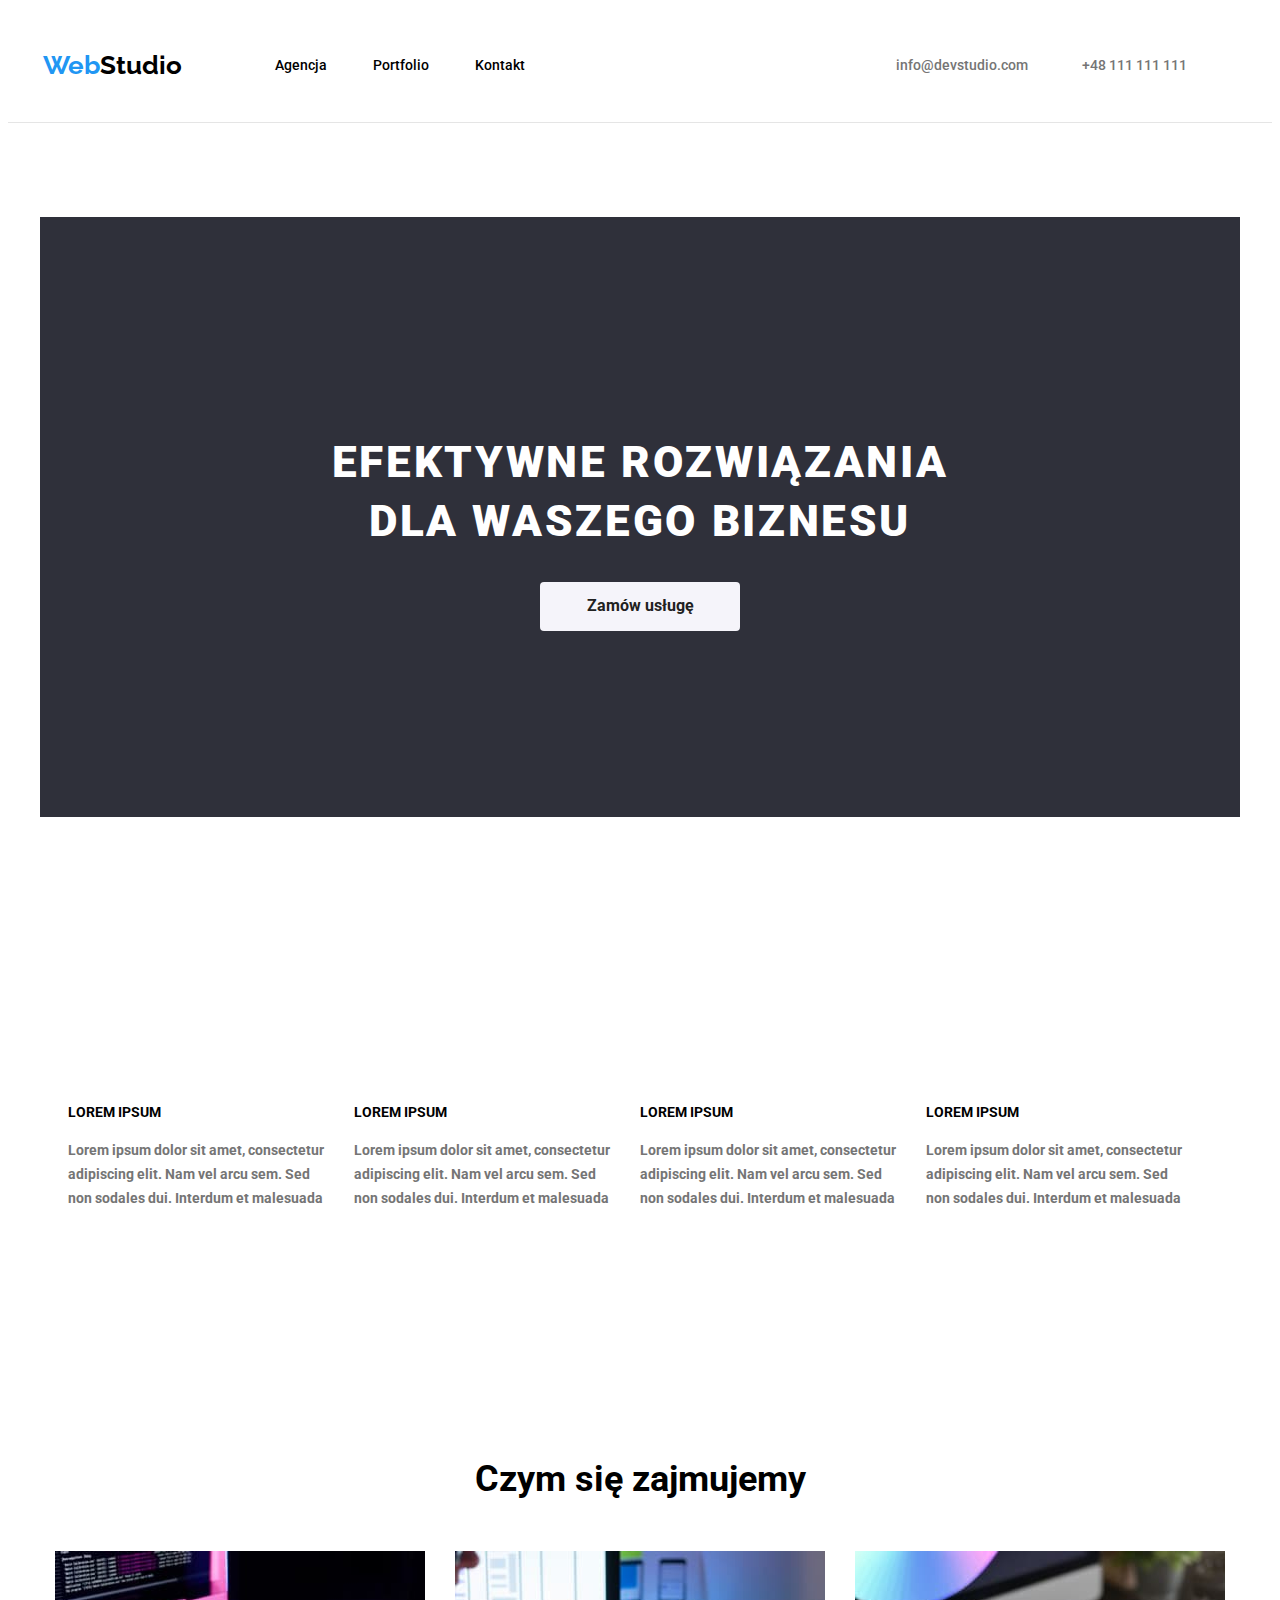
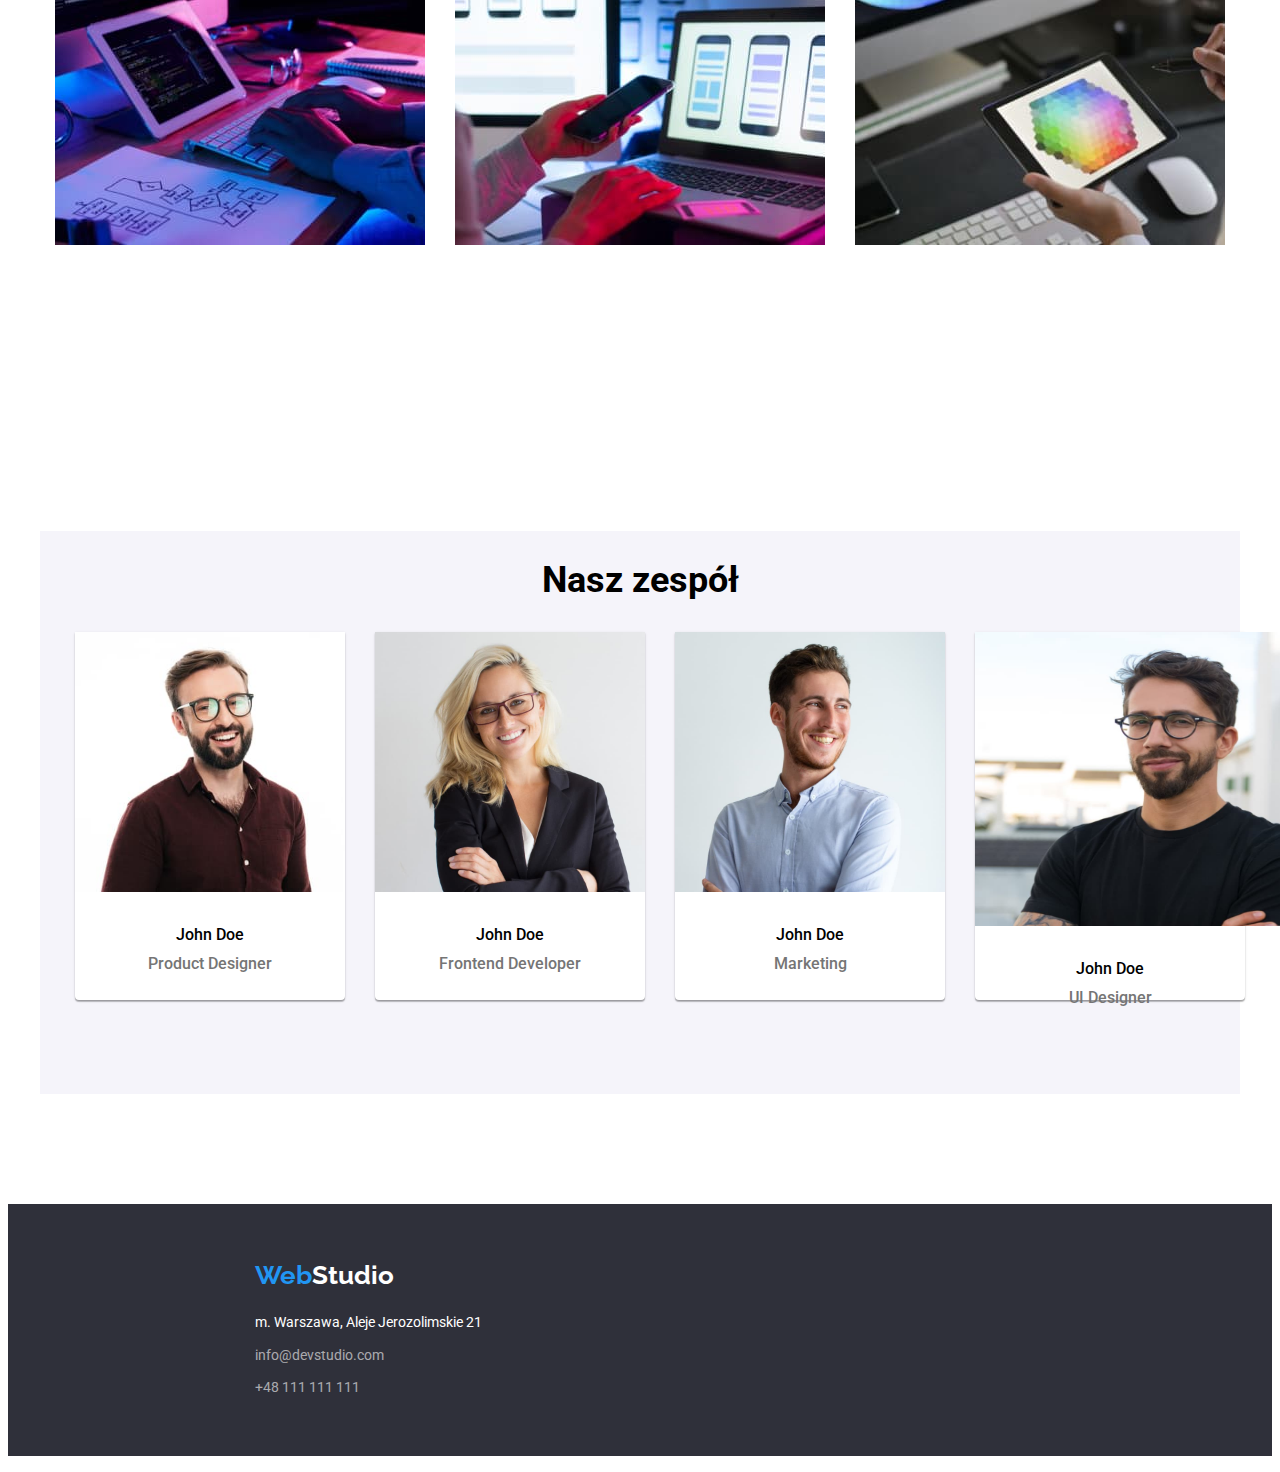
==== commit a636de1b: "team list" ====
--- a/index.html
+++ b/index.html
@@ -132,11 +132,11 @@
         </div>
       </section>
       <section class="section">
-        <div class="container">
+        <div class="container members-list">
           <h2 class="medium-header">Nasz zespół</h2>
-          <ul>
-            <li>
-              <figure>
+          <ul class="team">
+            <li class="member photo">
+              <figure class="wrapper">
                 <img
                   alt="picture of a product designer"
                   width="270"
@@ -144,13 +144,13 @@
                   src="images/productdesign.jpg"
                 />
                 <figcaption class="name">
-                  John Doe
-                  <p class="position">Product Designer</p>
-                </figcaption>
-              </figure>
-            </li>
-            <li>
-              <figure>
+                  <span class="person">John Doe</span>
+                  <span class="position">Product Designer</span>
+                </figcaption>
+              </figure>
+            </li>
+            <li class="member photo">
+              <figure class="wrapper">
                 <img
                   alt="picture of a frontend developer"
                   width="270"
@@ -158,13 +158,13 @@
                   src="images/frontend.jpg"
                 />
                 <figcaption class="name">
-                  John Doe
-                  <p class="position">Frontend Developer</p>
-                </figcaption>
-              </figure>
-            </li>
-            <li>
-              <figure>
+                  <span class="person">John Doe</span>
+                  <span class="position">Frontend Developer</span>
+                </figcaption>
+              </figure>
+            </li>
+            <li class="member photo">
+              <figure class="wrapper">
                 <img
                   alt="picture of a marketing specialist"
                   width="270"
@@ -172,13 +172,13 @@
                   src="images/marketing.jpg"
                 />
                 <figcaption class="name">
-                  John Doe
-                  <p class="position">Marketing</p>
-                </figcaption>
-              </figure>
-            </li>
-            <li>
-              <figure>
+                  <span class="person">John Doe</span>
+                  <span class="position">Marketing</span>
+                </figcaption>
+              </figure>
+            </li>
+            <li class="member photo">
+              <figure class="wrapper">
                 <img
                   alt="picture of a UI designer"
                   width="370"
@@ -186,8 +186,8 @@
                   src="images/uidesigner.jpg"
                 />
                 <figcaption class="name">
-                  John Doe
-                  <p class="position">UI Designer</p>
+                  <span class="person">John Doe</span>
+                  <span class="position">UI Designer</span>
                 </figcaption>
               </figure>
             </li>
--- a/css/styles.css
+++ b/css/styles.css
@@ -295,3 +295,51 @@
 .offers > .offer:not(:last-child) {
   margin-right: 30px;
 }
+.members-list {
+  background-color: var(--second-color);
+  display: flex;
+  flex-direction: column;
+  padding: 0;
+}
+.team {
+  display: flex;
+  flex-wrap: nowrap;
+  flex-direction: row;
+  padding-bottom: 94px;
+  margin: 0;
+  justify-content: center;
+}
+figure {
+  max-height: 368px;
+  max-width: 270px;
+  padding: 0;
+  margin: 0;
+}
+.member {
+  display: flex;
+  min-height: 368px;
+  max-width: 270px;
+}
+.team > .member:not(:last-child) {
+  margin-right: 30px;
+}
+.photo {
+  display: flex;
+  padding: 0;
+  margin: 0;
+  min-height: 368px;
+  background-color: var(--first-color);
+  border-radius: 0px 0px 4px 4px;
+  box-shadow: 0px 1px 3px rgba(0, 0, 0, 0.12), 0px 1px 1px rgba(0, 0, 0, 0.14),
+    0px 2px 1px rgba(0, 0, 0, 0.2);
+}
+.name {
+  display: flex;
+  flex-direction: column;
+  padding: 0;
+  margin: 30px 0;
+  align-items: center;
+}
+.person {
+  margin-bottom: 10px;
+}
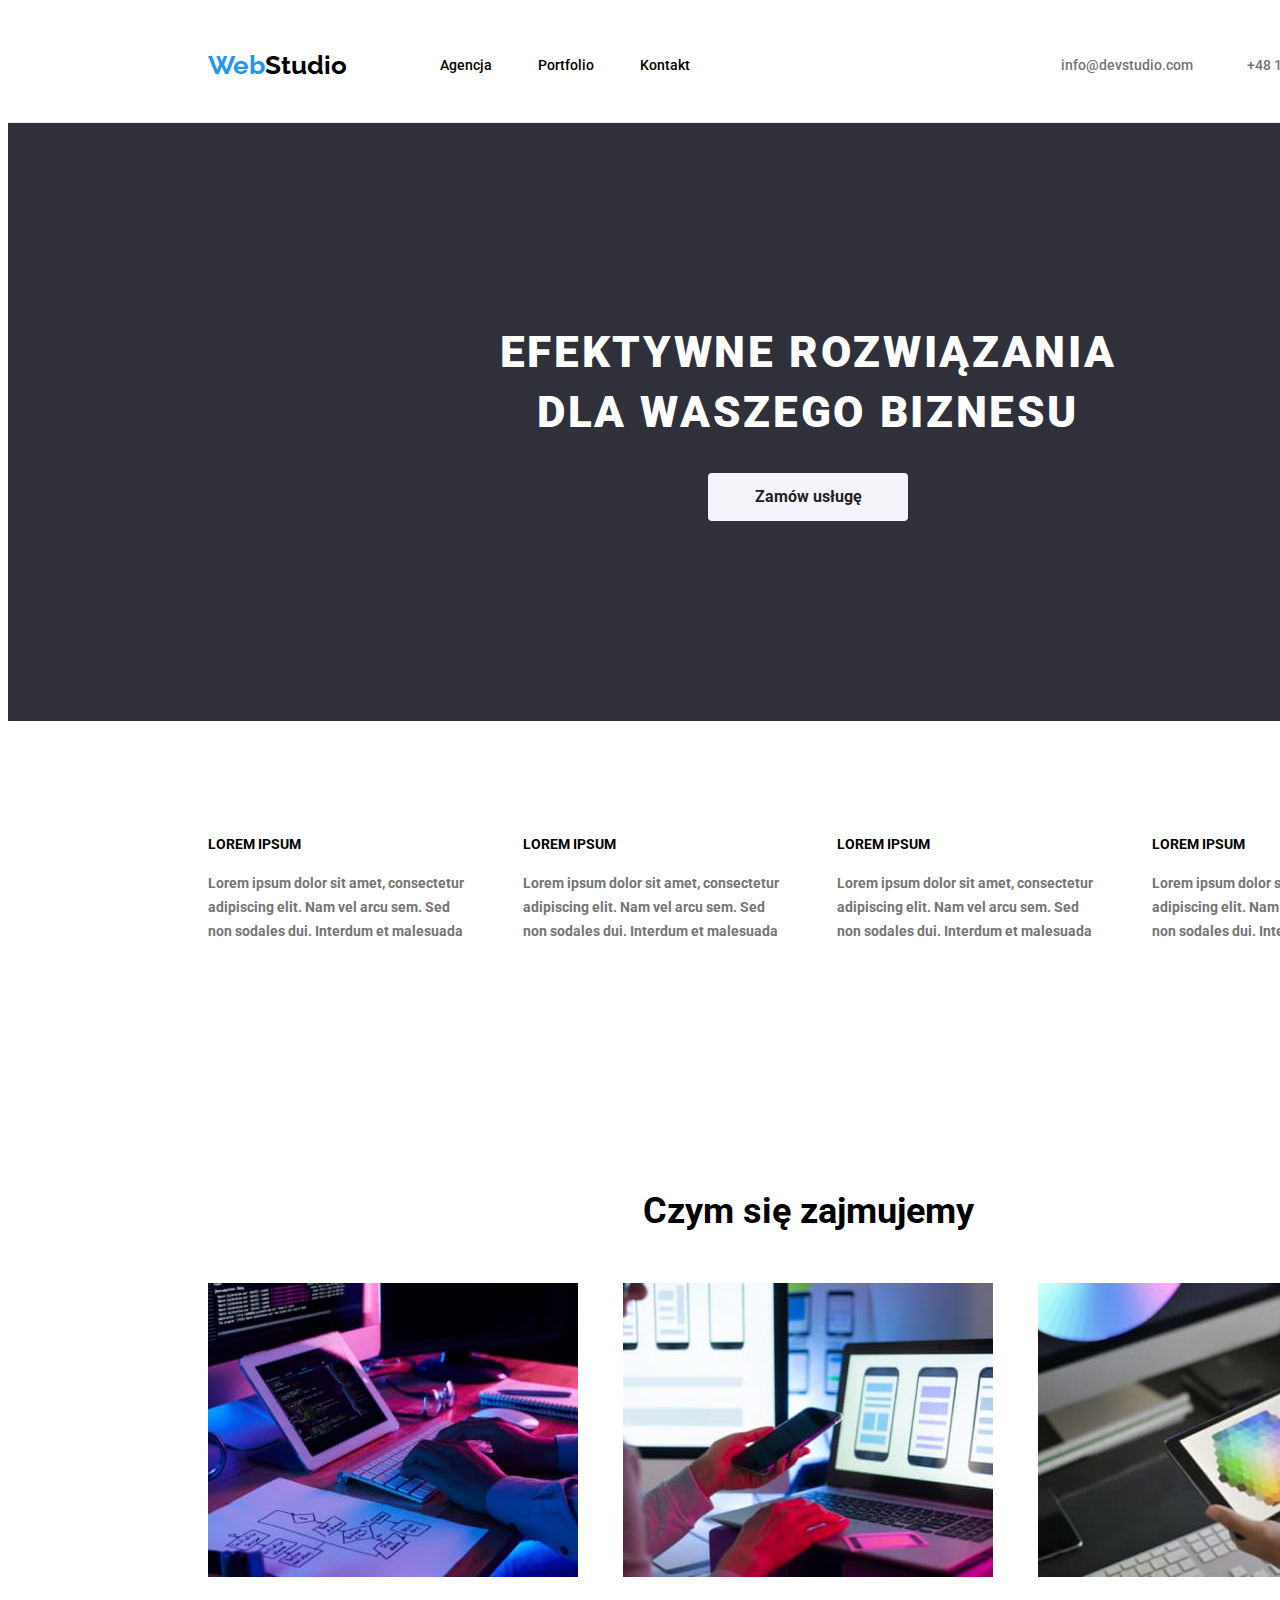
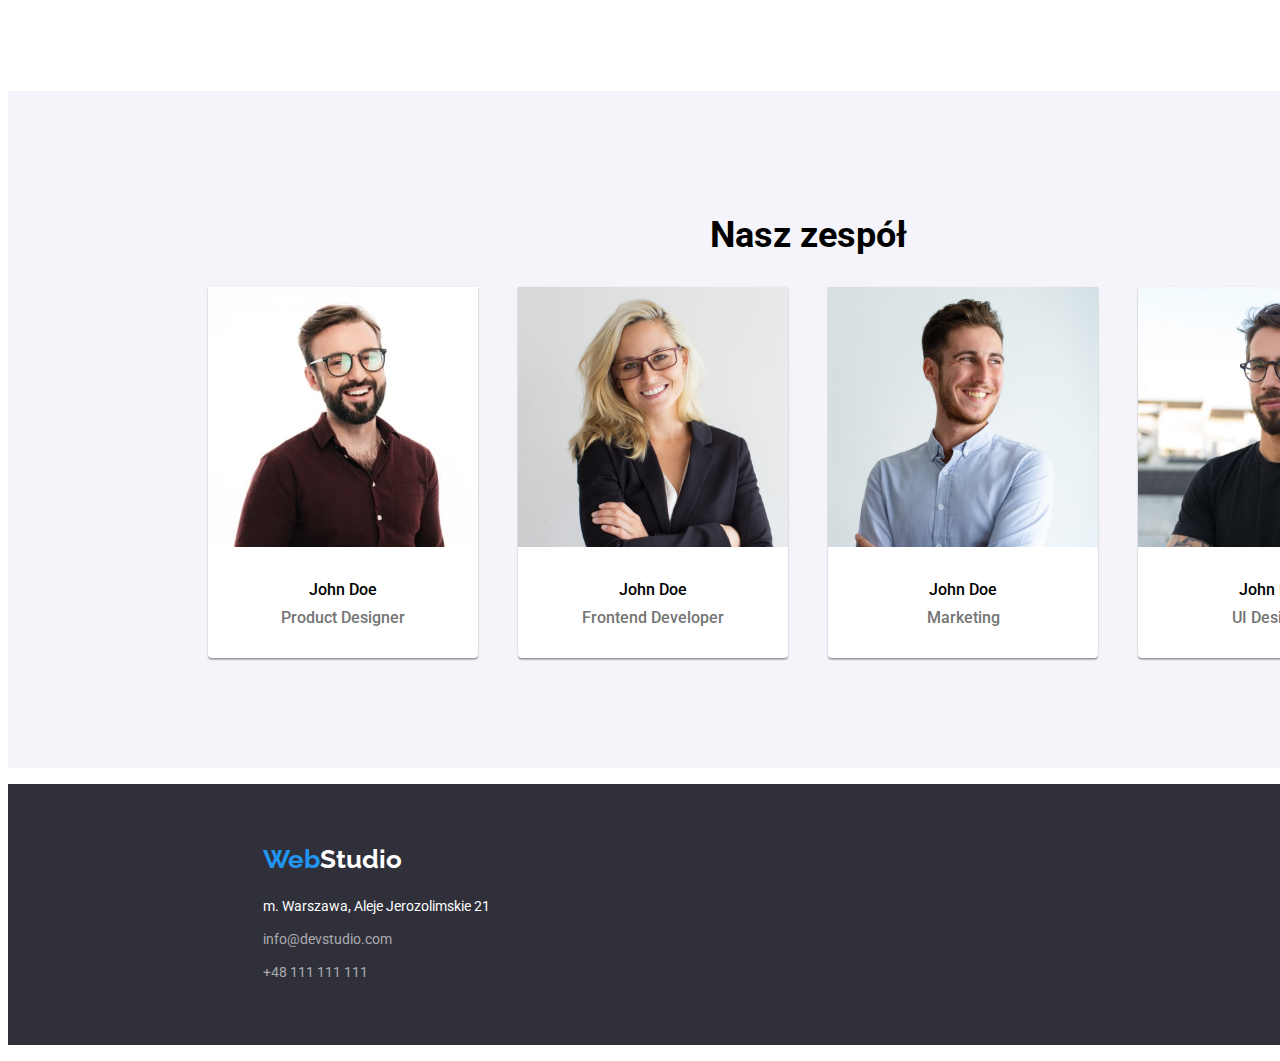
==== commit 4247f1ea: "almost fixed main page" ====
--- a/index.html
+++ b/index.html
@@ -51,17 +51,13 @@
         </nav>
       </div>
     </header>
-    <main>
-      <section class="section first-section">
-        <div class="container">
-          <div class="dark-background">
-            <h1 class="first-headline">
-              EFEKTYWNE ROZWIĄZANIA<br />DLA WASZEGO BIZNESU
-            </h1>
-            <button class="single-button" type="button">Zamów usługę</button>
-          </div>
-        </div>
-      </section>
+    <main class="main-part">
+      <div class="dark-background">
+        <h1 class="first-headline">
+          EFEKTYWNE ROZWIĄZANIA<br />DLA WASZEGO BIZNESU
+        </h1>
+        <button class="single-button" type="button">Zamów usługę</button>
+      </div>
       <section class="section">
         <div class="container">
           <ul class="latin-list">
@@ -131,12 +127,12 @@
           </ul>
         </div>
       </section>
-      <section class="section">
-        <div class="container members-list">
+      <section class="section bottom-section">
+        <div class="container">
           <h2 class="medium-header">Nasz zespół</h2>
           <ul class="team">
-            <li class="member photo">
-              <figure class="wrapper">
+            <li class="photo">
+              <figure>
                 <img
                   alt="picture of a product designer"
                   width="270"
@@ -149,8 +145,8 @@
                 </figcaption>
               </figure>
             </li>
-            <li class="member photo">
-              <figure class="wrapper">
+            <li class="photo">
+              <figure>
                 <img
                   alt="picture of a frontend developer"
                   width="270"
@@ -163,8 +159,8 @@
                 </figcaption>
               </figure>
             </li>
-            <li class="member photo">
-              <figure class="wrapper">
+            <li class="photo">
+              <figure>
                 <img
                   alt="picture of a marketing specialist"
                   width="270"
@@ -177,12 +173,12 @@
                 </figcaption>
               </figure>
             </li>
-            <li class="member photo">
-              <figure class="wrapper">
+            <li class="photo">
+              <figure>
                 <img
                   alt="picture of a UI designer"
-                  width="370"
-                  height="294"
+                  width="270"
+                  height="260"
                   src="images/uidesigner.jpg"
                 />
                 <figcaption class="name">
--- a/css/styles.css
+++ b/css/styles.css
@@ -1,8 +1,8 @@
 body {
   font-family: "Roboto", sans-serif;
   font-family: inherit;
-  background: var(--first-color);
-  background: inherit;
+  background: var(--first-color) inherit;
+  width: 1600px;
 }
 :root {
   --first-color: #ffffff;
@@ -71,12 +71,10 @@
 .contact:active {
   color: var(--seventh-color);
 }
-.first-section {
-  max-width: 1600px;
-}
+
 .dark-background {
   background-color: var(--fourth-color);
-  height: 600px;
+  width: 1600px;
   display: flex;
   flex-direction: column;
   justify-content: center;
@@ -90,7 +88,7 @@
   line-height: 1.36;
   text-align: center;
   color: var(--first-color);
-  margin-bottom: 30px;
+  margin: 200px 452px 30px;
 }
 .single-button {
   color: var(--sixth-color);
@@ -102,8 +100,9 @@
   font-size: 16px;
   font-weight: 700;
   line-height: 1.8;
-  padding: 10px;
+  padding: 10px 41px 10px 42px;
   width: 200px;
+  margin: 0px 700px 200px;
 }
 .single-button:hover,
 .single-button:focus,
@@ -112,7 +111,6 @@
   background-color: var(--seventh-color);
   text-align: center;
   display: flex;
-  justify-content: center;
 }
 .filter {
   color: var(--sixth-color);
@@ -134,12 +132,20 @@
   color: var(--first-color);
   background-color: var(--seventh-color);
 }
+.latin-list {
+  display: flex;
+  flex-direction: row;
+  justify-content: space-between;
+}
 .small-header {
   font-family: "Roboto";
   font-size: 14px;
   font-weight: 700;
   line-height: 1.87;
   color: var(--fifth-color);
+  margin-left: -40px;
+}
+.latin-list > .small-header:not(:last-child) {
   margin-right: 30px;
 }
 .latin-text {
@@ -168,6 +174,7 @@
   font-size: 16px;
   line-height: 1.18;
   color: var(--third-color);
+  padding-bottom: 30px;
 }
 .term {
   color: var(--sixth-color);
@@ -204,24 +211,17 @@
 .bottom-links:active {
   color: var(--seventh-color);
 }
-.container {
-  max-width: 1200px;
-  margin: 0 auto;
-}
-.section {
-  padding-top: 94px;
-  padding-bottom: 94px;
-}
 .top {
   display: flex;
-  justify-content: space-between;
-  max-width: 1600px;
+  justify-content: center;
   border-bottom: 1px solid #e5e5e5;
 }
 .logo-top {
   width: 145px;
   height: 31px;
-  margin: 24px 93px 25px 215px;
+  margin-top: 24px;
+  margin-right: 93px;
+  margin-bottom: 25px;
 }
 nav {
   display: flex;
@@ -256,17 +256,19 @@
   list-style: none;
 }
 .footer-components {
-  height: 252px;
   display: flex;
   flex-direction: column;
   justify-content: center;
-  padding: 0;
+  padding-top: 60px;
 }
 .footer-components > .addresses:not(:last-child) {
   margin-bottom: 9px;
 }
 .footer-components > .addresses:first-child {
   margin-top: 20px;
+}
+.footer-components > .addresses:last-child {
+  margin-bottom: 60px;
 }
 .addresses {
   margin-left: 215px;
@@ -276,58 +278,27 @@
   margin-left: 215px;
   margin-bottom: 20px;
 }
-.latin-list {
-  display: flex;
-  flex-direction: row;
-  justify-content: center;
-  padding-left: 0;
-  padding: auto;
-  margin-top: 94px;
-}
 .offers {
   display: flex;
-  flex-wrap: wrap;
-  padding: 0;
   margin-top: 50px;
-  margin-bottom: 94px;
-  justify-content: center;
-}
-.offers > .offer:not(:last-child) {
-  margin-right: 30px;
-}
-.members-list {
-  background-color: var(--second-color);
-  display: flex;
-  flex-direction: column;
-  padding: 0;
-}
-.team {
-  display: flex;
-  flex-wrap: nowrap;
-  flex-direction: row;
-  padding-bottom: 94px;
+  justify-content: space-between;
+  padding: 0px;
+}
+
+figure {
   margin: 0;
-  justify-content: center;
-}
-figure {
-  max-height: 368px;
-  max-width: 270px;
-  padding: 0;
-  margin: 0;
-}
-.member {
-  display: flex;
-  min-height: 368px;
-  max-width: 270px;
 }
 .team > .member:not(:last-child) {
   margin-right: 30px;
 }
+.team {
+  display: flex;
+  flex-direction: row;
+  justify-content: space-between;
+  padding: 0px;
+}
 .photo {
   display: flex;
-  padding: 0;
-  margin: 0;
-  min-height: 368px;
   background-color: var(--first-color);
   border-radius: 0px 0px 4px 4px;
   box-shadow: 0px 1px 3px rgba(0, 0, 0, 0.12), 0px 1px 1px rgba(0, 0, 0, 0.14),
@@ -336,10 +307,45 @@
 .name {
   display: flex;
   flex-direction: column;
+  align-items: center;
+}
+.person {
+  padding-top: 30px;
+  margin-bottom: 10px;
+}
+.button {
   padding: 0;
-  margin: 30px 0;
-  align-items: center;
-}
-.person {
-  margin-bottom: 10px;
-}
+  margin-bottom: 34px;
+}
+.filters-list {
+  display: flex;
+  flex-direction: row;
+  justify-content: center;
+  margin-top: 94px;
+  margin-bottom: 50px;
+}
+.filters-list > .button:not(:last-child) {
+  margin-right: 8px;
+}
+.filter {
+  padding: 6px 22px;
+  border-radius: 4px;
+}
+.main-part {
+  display: flex;
+  flex-direction: column;
+  align-items: center;
+}
+.bottom-section {
+  background-color: var(--second-color);
+  width: 1600px;
+  display: flex;
+  justify-content: center;
+}
+.section {
+  padding-top: 94px;
+  padding-bottom: 94px;
+}
+.container {
+  width: 1200px;
+}
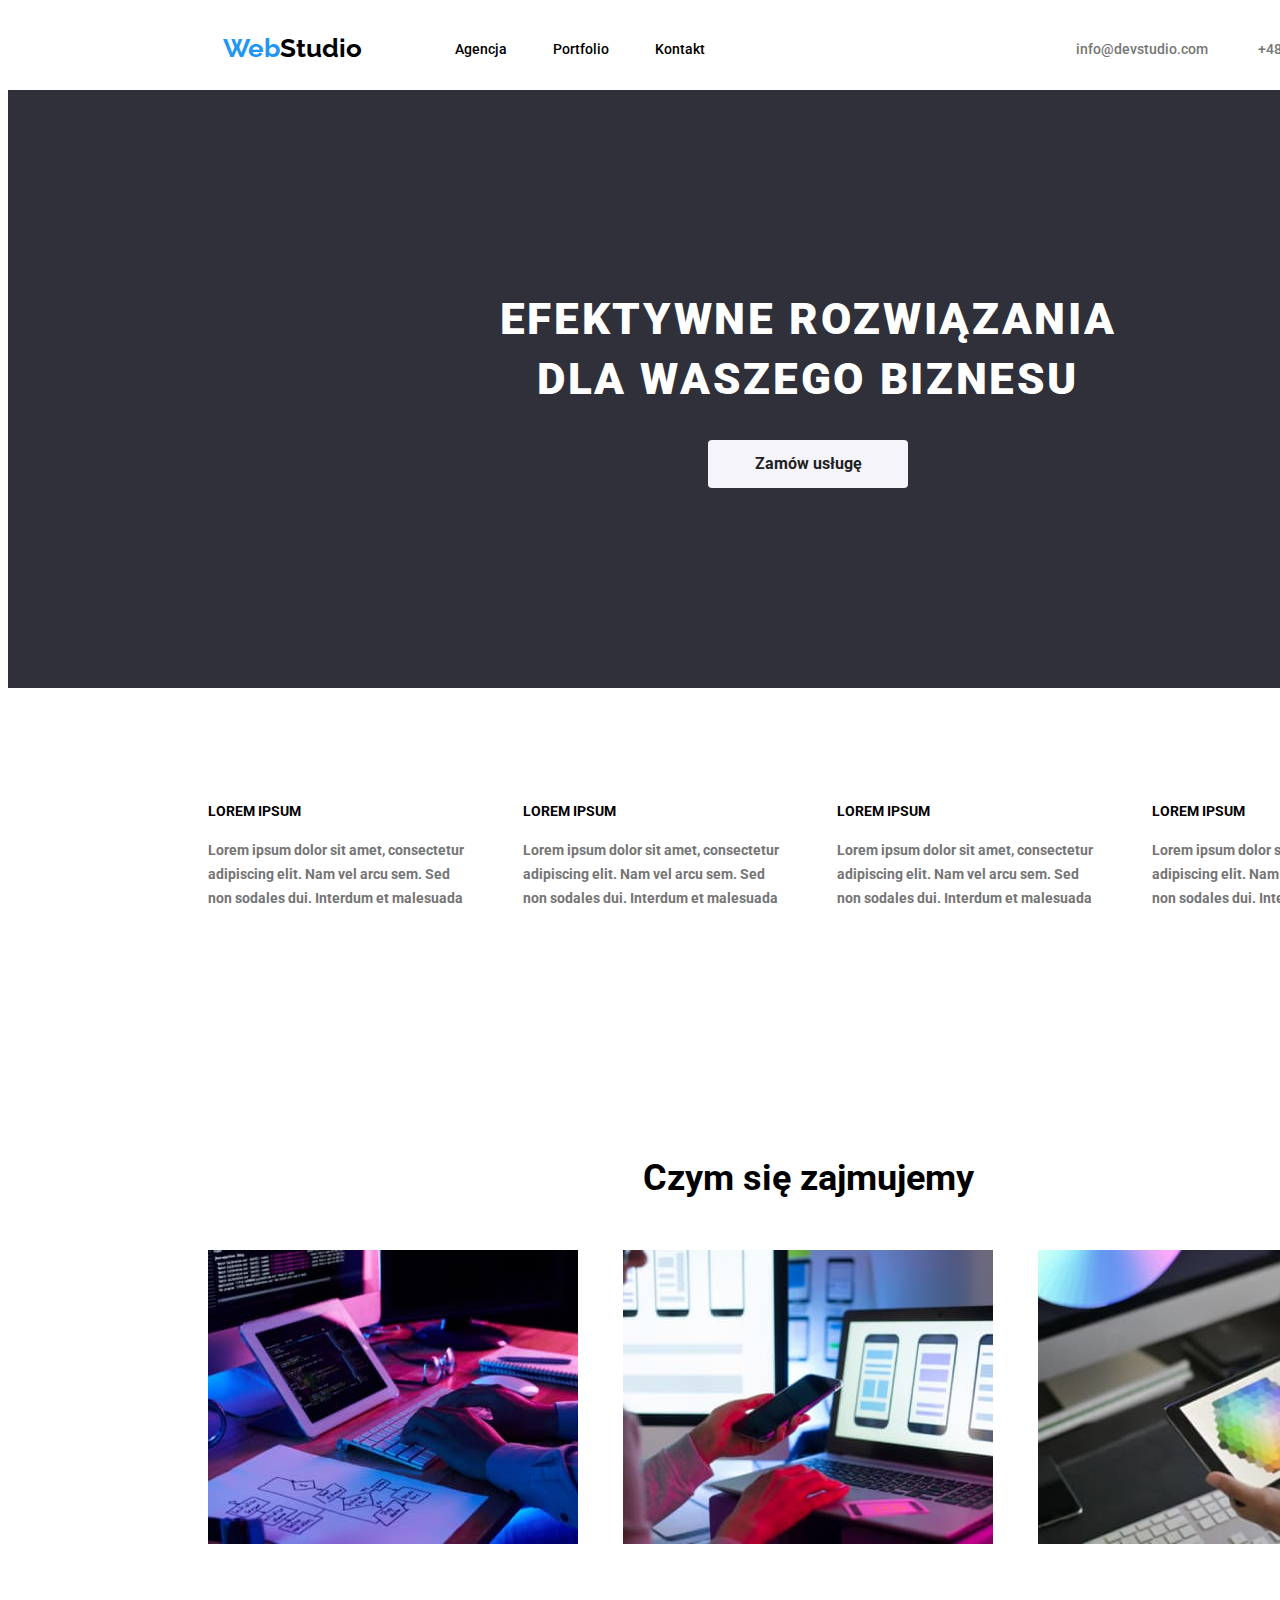
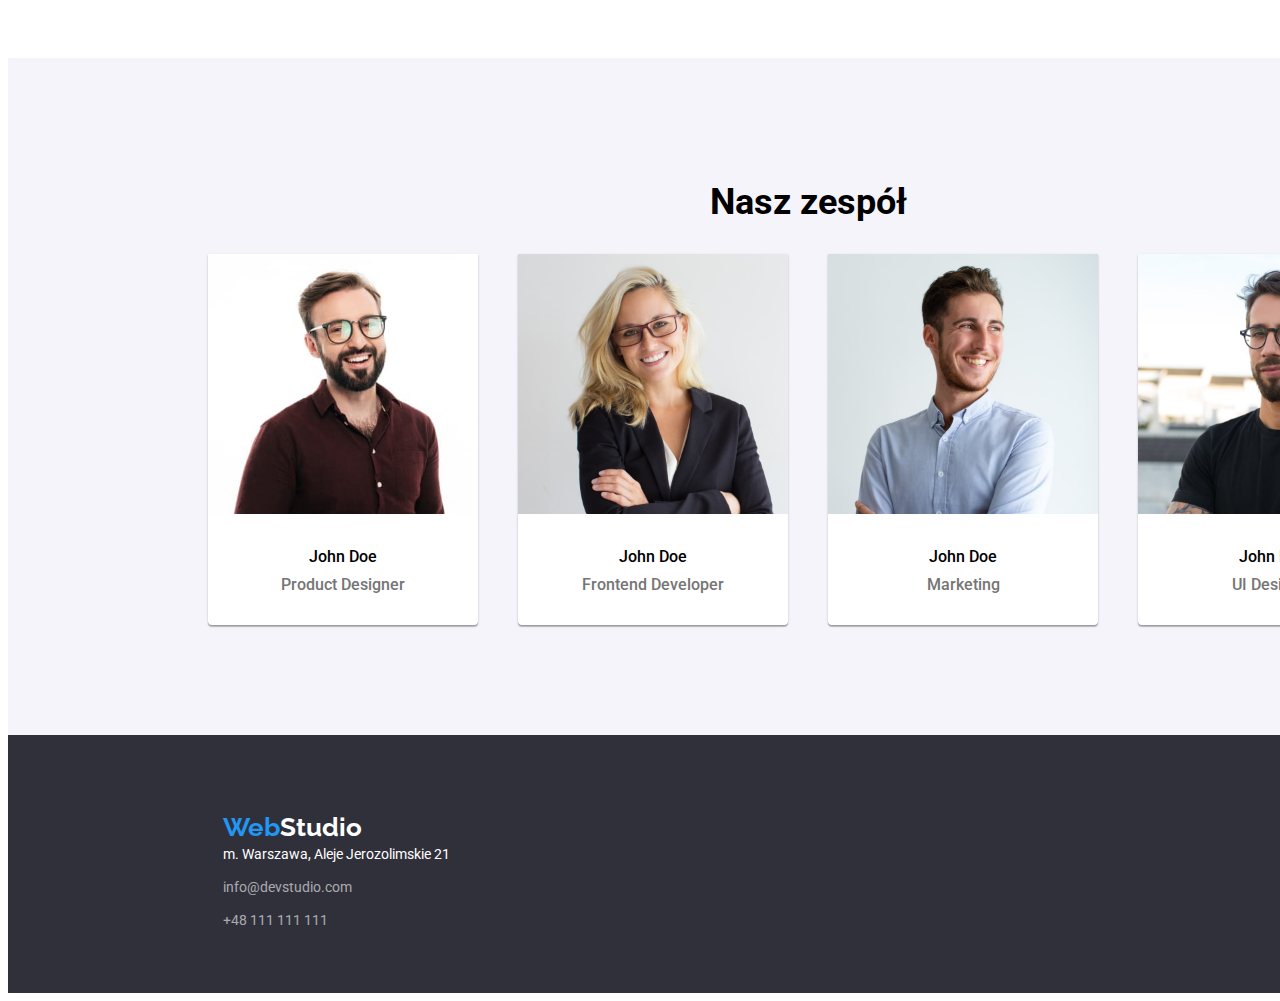
==== commit aaf34d9c: "added" ====
--- a/index.html
+++ b/index.html
@@ -20,13 +20,13 @@
     />
   </head>
   <body>
-    <header class="top">
-      <div class="container">
+    <header>
+      <div class="top container">
+        <a class="logo" href="./index.html">
+          <span class="blue-text">Web</span
+          ><span class="black-text">Studio</span>
+        </a>
         <nav>
-          <a class="logo top-logo" href="./index.html">
-            <span class="blue-text">Web</span
-            ><span class="black-text">Studio</span>
-          </a>
           <ul class="menu">
             <li class="menu-component">
               <a class="link" href="./agencja">Agencja</a>
@@ -38,17 +38,17 @@
               <a class="link" href="./kontakt">Kontakt</a>
             </li>
           </ul>
-          <ul class="contact-list">
-            <li class="contact-address">
-              <a class="contact" href="mailto:info@devstudio.com"
-                >info@devstudio.com</a
-              >
-            </li>
-            <li class="contact-address">
-              <a class="contact" href="tel:+48111111111">+48 111 111 111</a>
-            </li>
-          </ul>
         </nav>
+        <ul class="contact-list">
+          <li class="contact-address">
+            <a class="contact" href="mailto:info@devstudio.com"
+              >info@devstudio.com</a
+            >
+          </li>
+          <li class="contact-address">
+            <a class="contact" href="tel:+48111111111">+48 111 111 111</a>
+          </li>
+        </ul>
       </div>
     </header>
     <main class="main-part">
@@ -192,32 +192,30 @@
       </section>
     </main>
     <footer class="footer-background">
-      <div class="container">
-        <ul class="footer-components">
-          <li class="bottom-logo">
-            <a
-              class="logo"
-              href="https://zofiasylwisty.github.io/goit-markup-hw-01/"
-            >
-              <span class="blue-text">Web</span
-              ><span class="white-text">Studio</span>
-            </a>
-          </li>
-          <li class="addresses">
-            <address class="location">
-              m. Warszawa, Aleje Jerozolimskie 21
-            </address>
-          </li>
-          <li class="addresses">
-            <a class="bottom-links" href="mailto:info@devstudio.com"
-              >info@devstudio.com</a
-            >
-          </li>
-          <li class="addresses">
-            <a class="bottom-links" href="tel:+48111111111">+48 111 111 111</a>
-          </li>
-        </ul>
-      </div>
+      <ul class="footer-components">
+        <li class="bottom-logo">
+          <a
+            class="logo"
+            href="https://zofiasylwisty.github.io/goit-markup-hw-01/"
+          >
+            <span class="blue-text">Web</span
+            ><span class="white-text">Studio</span>
+          </a>
+        </li>
+        <li class="addresses">
+          <address class="location">
+            m. Warszawa, Aleje Jerozolimskie 21
+          </address>
+        </li>
+        <li class="addresses">
+          <a class="bottom-links" href="mailto:info@devstudio.com"
+            >info@devstudio.com</a
+          >
+        </li>
+        <li class="addresses">
+          <a class="bottom-links" href="tel:+48111111111">+48 111 111 111</a>
+        </li>
+      </ul>
     </footer>
   </body>
 </html>
--- a/css/styles.css
+++ b/css/styles.css
@@ -38,13 +38,52 @@
   color: var(--first-color);
   text-decoration: none;
 }
+.border-bottom {
+  border-bottom: 1px solid #e5e5e5;
+}
+.top {
+  display: flex;
+  flex-direction: row;
+  align-items: center;
+  margin-left: 215px;
+  margin-right: 0px;
+}
+.menu {
+  display: flex;
+  flex-direction: row;
+  padding-left: 0px;
+  margin-left: 93px;
+  margin-right: 371px;
+  margin-top: 32px;
+  margin-bottom: 32px;
+}
+.menu > .menu-component:not(:last-child) {
+  margin-right: 46px;
+}
+.contact-list {
+  display: flex;
+  flex-direction: row;
+  padding-left: 0px;
+  margin-top: 32px;
+  margin-bottom: 32px;
+}
+.contact-list > .contact-address:not(:last-child) {
+  margin-right: 50px;
+}
 .logo {
   font-family: "Raleway";
   font-weight: 700;
   font-size: 26px;
   line-height: 1.19;
   text-decoration: none;
-}
+  margin-top: 24px;
+  margin-bottom: 25px;
+}
+
+li {
+  list-style: none;
+}
+
 .link {
   font-family: "Roboto";
   font-weight: 500;
@@ -112,19 +151,165 @@
   text-align: center;
   display: flex;
 }
+
+.latin-list {
+  display: flex;
+  flex-direction: row;
+  justify-content: space-between;
+}
+.small-header {
+  font-family: "Roboto";
+  font-size: 14px;
+  font-weight: 700;
+  line-height: 1.87;
+  color: var(--fifth-color);
+  margin-left: -40px;
+}
+.latin-list > .small-header:not(:last-child) {
+  margin-right: 30px;
+}
+.latin-text {
+  font-family: "Roboto";
+  font-size: 14px;
+  line-height: 1.71;
+  color: var(--third-color);
+}
+.medium-header {
+  font-family: "Roboto";
+  font-size: 36px;
+  font-weight: 700;
+  line-height: 1.16;
+  color: var(--fifth-color);
+  text-align: center;
+}
+.name {
+  font-family: "Roboto";
+  font-size: 16px;
+  font-weight: 500;
+  line-height: 1.18;
+  color: var(--fifth-color);
+}
+.position {
+  font-family: "Roboto";
+  font-size: 16px;
+  line-height: 1.18;
+  color: var(--third-color);
+  padding-bottom: 30px;
+}
+.term {
+  color: var(--sixth-color);
+  font-family: "Roboto";
+  font-size: 18px;
+  font-weight: 700;
+  line-height: 2;
+}
+.definition {
+  color: var(--third-color);
+  font-family: "Roboto";
+  font-size: 16px;
+  line-height: 1.8;
+}
+
+.location {
+  font-family: "Roboto";
+  font-size: 14px;
+  font-style: normal;
+  line-height: 1.7;
+  color: var(--first-color);
+}
+.bottom-links {
+  color: var(--eight-color);
+  font-family: "Roboto";
+  font-size: 14px;
+  line-height: 1.7;
+  text-decoration: none;
+}
+.bottom-links:hover,
+.bottom-links:focus,
+.bottom-links:active {
+  color: var(--seventh-color);
+}
+
+.footer-background {
+  background-color: var(--fourth-color);
+  border-top: 1px solid var(--fourth-color);
+}
+.footer-components {
+  display: flex;
+  flex-direction: column;
+  justify-content: flex-start;
+  padding-top: 60px;
+  padding-left: 215px;
+  margin-bottom: 0px;
+}
+.footer-components > .addresses:not(:last-child) {
+  margin-bottom: 9px;
+}
+.footer-components > .addresses:first-child {
+  margin-top: 20px;
+}
+.footer-components > .addresses:last-child {
+  margin-bottom: 60px;
+}
+
+.offers {
+  display: flex;
+  margin-top: 50px;
+  justify-content: space-between;
+  padding: 0px;
+}
+figure {
+  margin: 0;
+}
+.team > .member:not(:last-child) {
+  margin-right: 30px;
+}
+.team {
+  display: flex;
+  flex-direction: row;
+  justify-content: space-between;
+  padding: 0px;
+}
+.photo {
+  display: flex;
+  background-color: var(--first-color);
+  border-radius: 0px 0px 4px 4px;
+  box-shadow: 0px 1px 3px rgba(0, 0, 0, 0.12), 0px 1px 1px rgba(0, 0, 0, 0.14),
+    0px 2px 1px rgba(0, 0, 0, 0.2);
+}
+.name {
+  display: flex;
+  flex-direction: column;
+  align-items: center;
+}
+.person {
+  padding-top: 30px;
+  margin-bottom: 10px;
+}
+
+.filters-list {
+  display: flex;
+  flex-direction: row;
+  justify-content: space-between;
+  margin-top: 100px;
+  margin-bottom: 56px;
+  margin-left: 510px;
+  margin-right: 518px;
+  padding: 0px;
+  width: 572px;
+}
 .filter {
   color: var(--sixth-color);
   background-color: var(--second-color);
   cursor: pointer;
   border: none;
-  border: none;
   font-family: "Roboto";
   font-size: 16px;
   font-weight: 500;
   line-height: 1.16;
   text-align: center;
-  display: flex;
-  justify-content: center;
+  padding: 6px 22px;
+  border-radius: 4px;
 }
 .filter:hover,
 .filter:focus,
@@ -132,205 +317,10 @@
   color: var(--first-color);
   background-color: var(--seventh-color);
 }
-.latin-list {
-  display: flex;
-  flex-direction: row;
-  justify-content: space-between;
-}
-.small-header {
-  font-family: "Roboto";
-  font-size: 14px;
-  font-weight: 700;
-  line-height: 1.87;
-  color: var(--fifth-color);
-  margin-left: -40px;
-}
-.latin-list > .small-header:not(:last-child) {
-  margin-right: 30px;
-}
-.latin-text {
-  font-family: "Roboto";
-  font-size: 14px;
-  line-height: 1.71;
-  color: var(--third-color);
-}
-.medium-header {
-  font-family: "Roboto";
-  font-size: 36px;
-  font-weight: 700;
-  line-height: 1.16;
-  color: var(--fifth-color);
-  text-align: center;
-}
-.name {
-  font-family: "Roboto";
-  font-size: 16px;
-  font-weight: 500;
-  line-height: 1.18;
-  color: var(--fifth-color);
-}
-.position {
-  font-family: "Roboto";
-  font-size: 16px;
-  line-height: 1.18;
-  color: var(--third-color);
-  padding-bottom: 30px;
-}
-.term {
-  color: var(--sixth-color);
-  font-family: "Roboto";
-  font-size: 18px;
-  font-weight: 700;
-  line-height: 2;
-}
-.definition {
-  color: var(--third-color);
-  font-family: "Roboto";
-  font-size: 16px;
-  line-height: 1.8;
-}
-.footer-background {
-  background-color: var(--fourth-color);
-}
-.location {
-  font-family: "Roboto";
-  font-size: 14px;
-  font-style: normal;
-  line-height: 1.7;
-  color: var(--first-color);
-}
-.bottom-links {
-  color: var(--eight-color);
-  font-family: "Roboto";
-  font-size: 14px;
-  line-height: 1.7;
-  text-decoration: none;
-}
-.bottom-links:hover,
-.bottom-links:focus,
-.bottom-links:active {
-  color: var(--seventh-color);
-}
-.top {
-  display: flex;
-  justify-content: center;
-  border-bottom: 1px solid #e5e5e5;
-}
-.logo-top {
-  width: 145px;
-  height: 31px;
-  margin-top: 24px;
-  margin-right: 93px;
-  margin-bottom: 25px;
-}
-nav {
-  display: flex;
-  flex-direction: row;
-  align-items: center;
-}
-.menu {
-  display: flex;
-  padding-top: 32px;
-  padding-bottom: 32px;
-  padding-left: 93px;
-  margin-right: 371px;
-}
-.menu > .menu-component:not(:last-child) {
-  margin-right: 46px;
-}
-.contact-list {
-  display: flex;
-  display: block;
-  padding-top: 32px;
-  padding-bottom: 32px;
-  padding-left: 0;
-  align-items: center;
-}
-.contact-list > .contact-address {
-  display: flex;
-  display: inline-block;
-  flex-direction: row;
-  margin-right: 50px;
-}
-li {
-  list-style: none;
-}
-.footer-components {
-  display: flex;
-  flex-direction: column;
-  justify-content: center;
-  padding-top: 60px;
-}
-.footer-components > .addresses:not(:last-child) {
-  margin-bottom: 9px;
-}
-.footer-components > .addresses:first-child {
-  margin-top: 20px;
-}
-.footer-components > .addresses:last-child {
-  margin-bottom: 60px;
-}
-.addresses {
-  margin-left: 215px;
-}
-.bottom-logo {
-  margin-right: auto;
-  margin-left: 215px;
-  margin-bottom: 20px;
-}
-.offers {
-  display: flex;
-  margin-top: 50px;
-  justify-content: space-between;
-  padding: 0px;
-}
-
-figure {
-  margin: 0;
-}
-.team > .member:not(:last-child) {
-  margin-right: 30px;
-}
-.team {
-  display: flex;
-  flex-direction: row;
-  justify-content: space-between;
-  padding: 0px;
-}
-.photo {
-  display: flex;
-  background-color: var(--first-color);
-  border-radius: 0px 0px 4px 4px;
-  box-shadow: 0px 1px 3px rgba(0, 0, 0, 0.12), 0px 1px 1px rgba(0, 0, 0, 0.14),
-    0px 2px 1px rgba(0, 0, 0, 0.2);
-}
-.name {
-  display: flex;
-  flex-direction: column;
-  align-items: center;
-}
-.person {
-  padding-top: 30px;
-  margin-bottom: 10px;
-}
-.button {
-  padding: 0;
-  margin-bottom: 34px;
-}
-.filters-list {
-  display: flex;
-  flex-direction: row;
-  justify-content: center;
-  margin-top: 94px;
-  margin-bottom: 50px;
-}
-.filters-list > .button:not(:last-child) {
+.filters-list > .filter-element:not(:last-child) {
   margin-right: 8px;
 }
-.filter {
-  padding: 6px 22px;
-  border-radius: 4px;
-}
+
 .main-part {
   display: flex;
   flex-direction: column;
